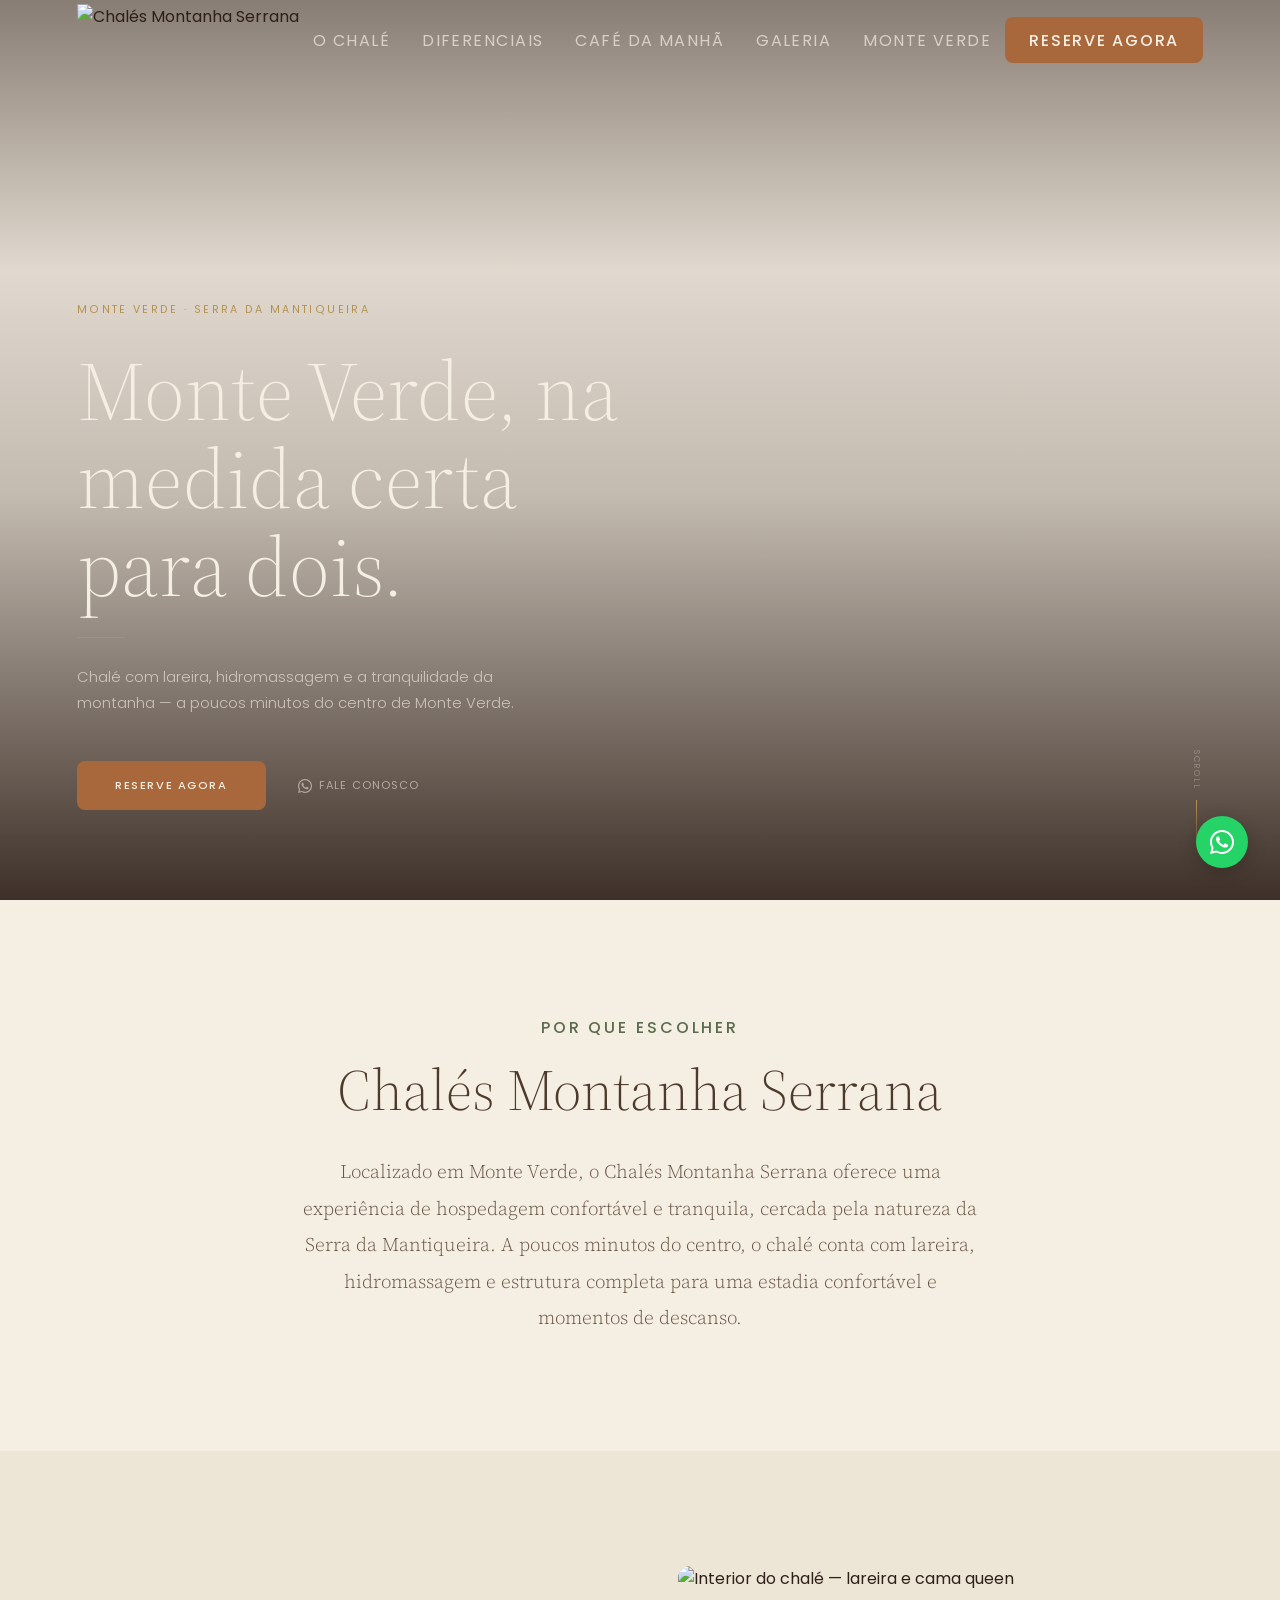
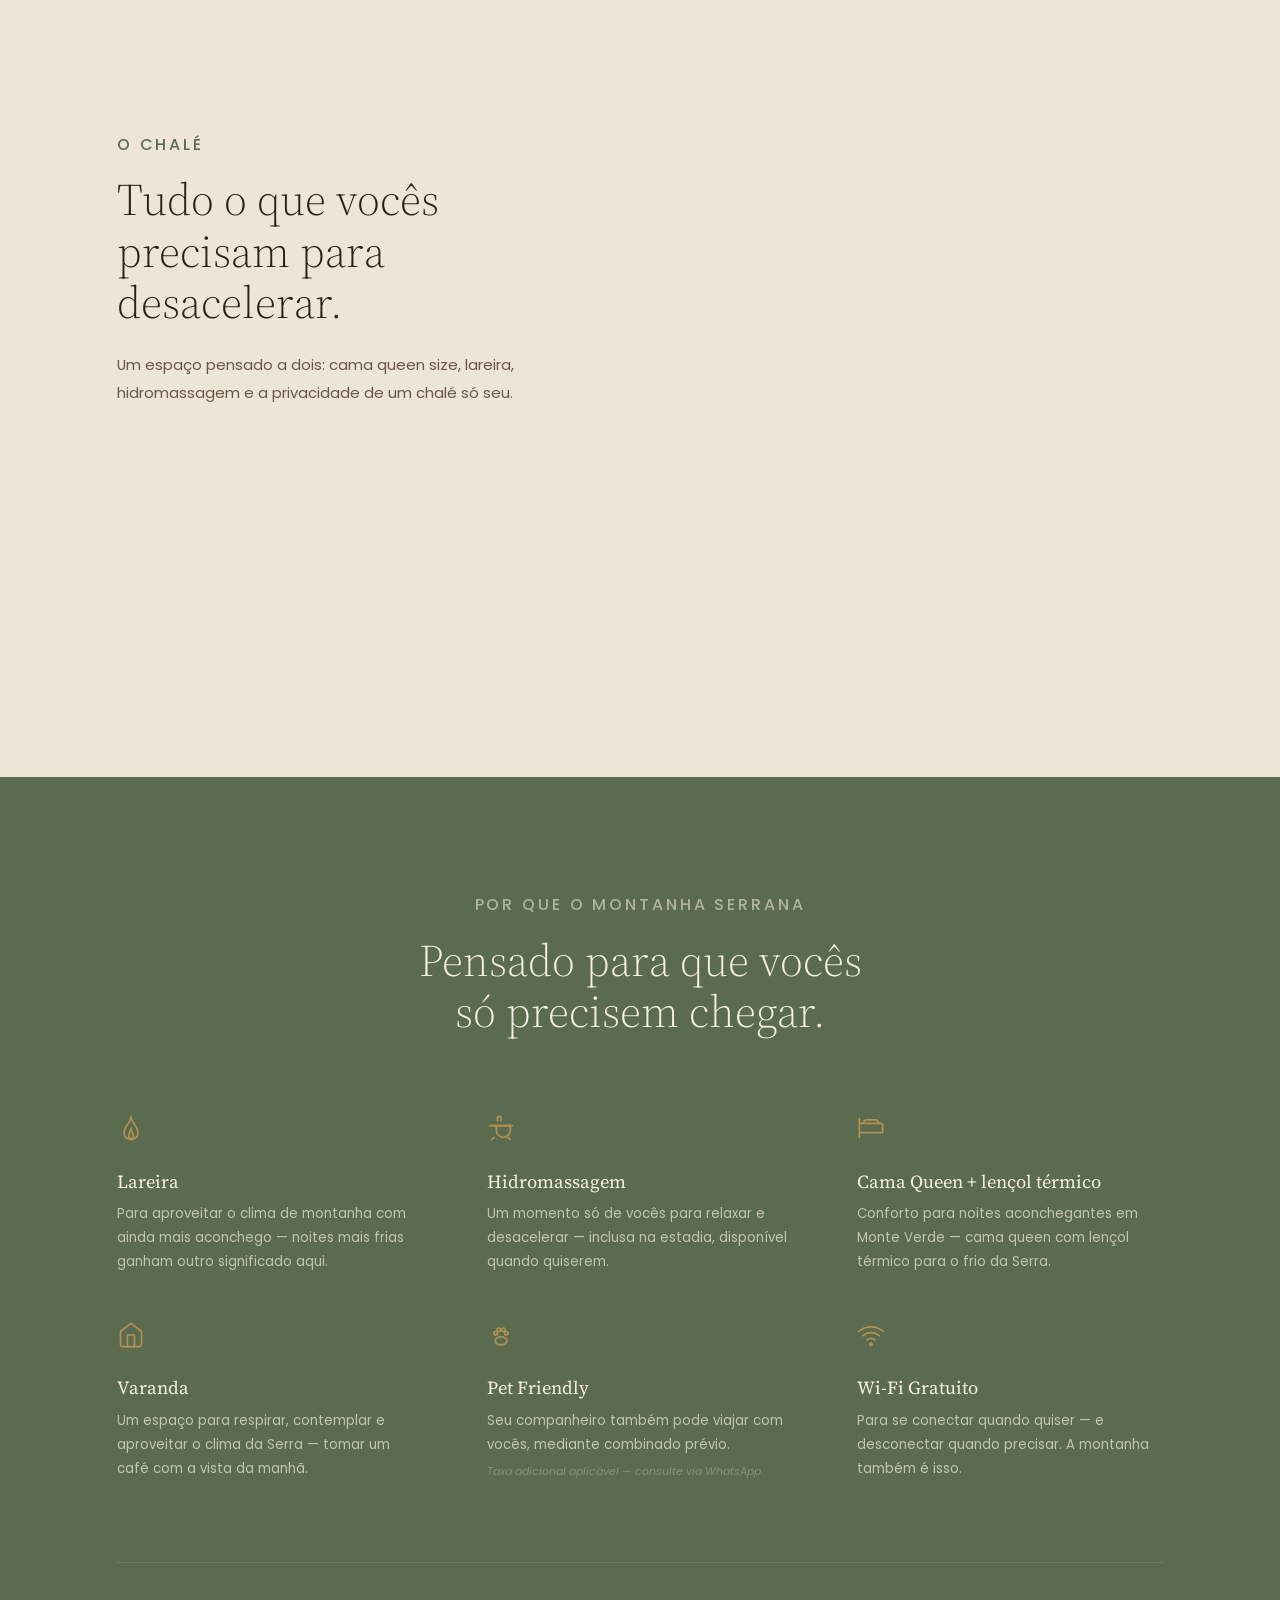
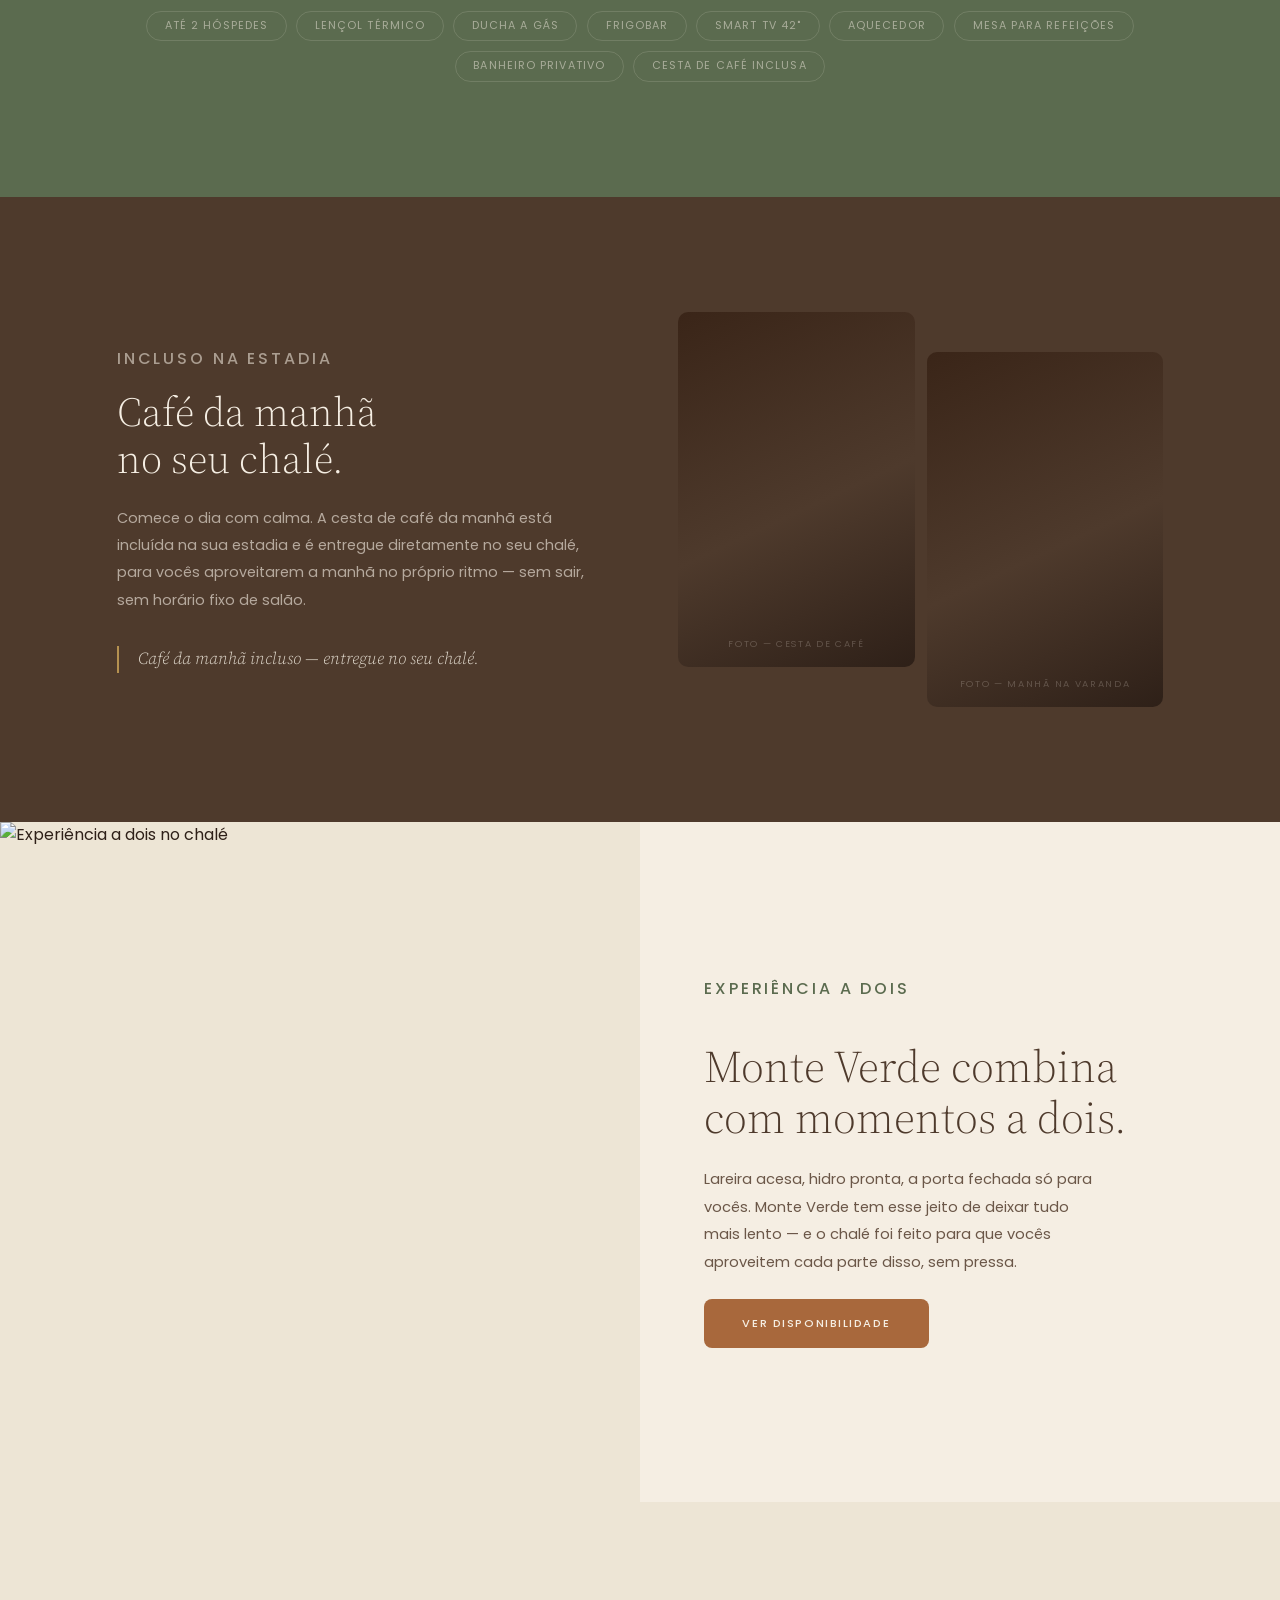
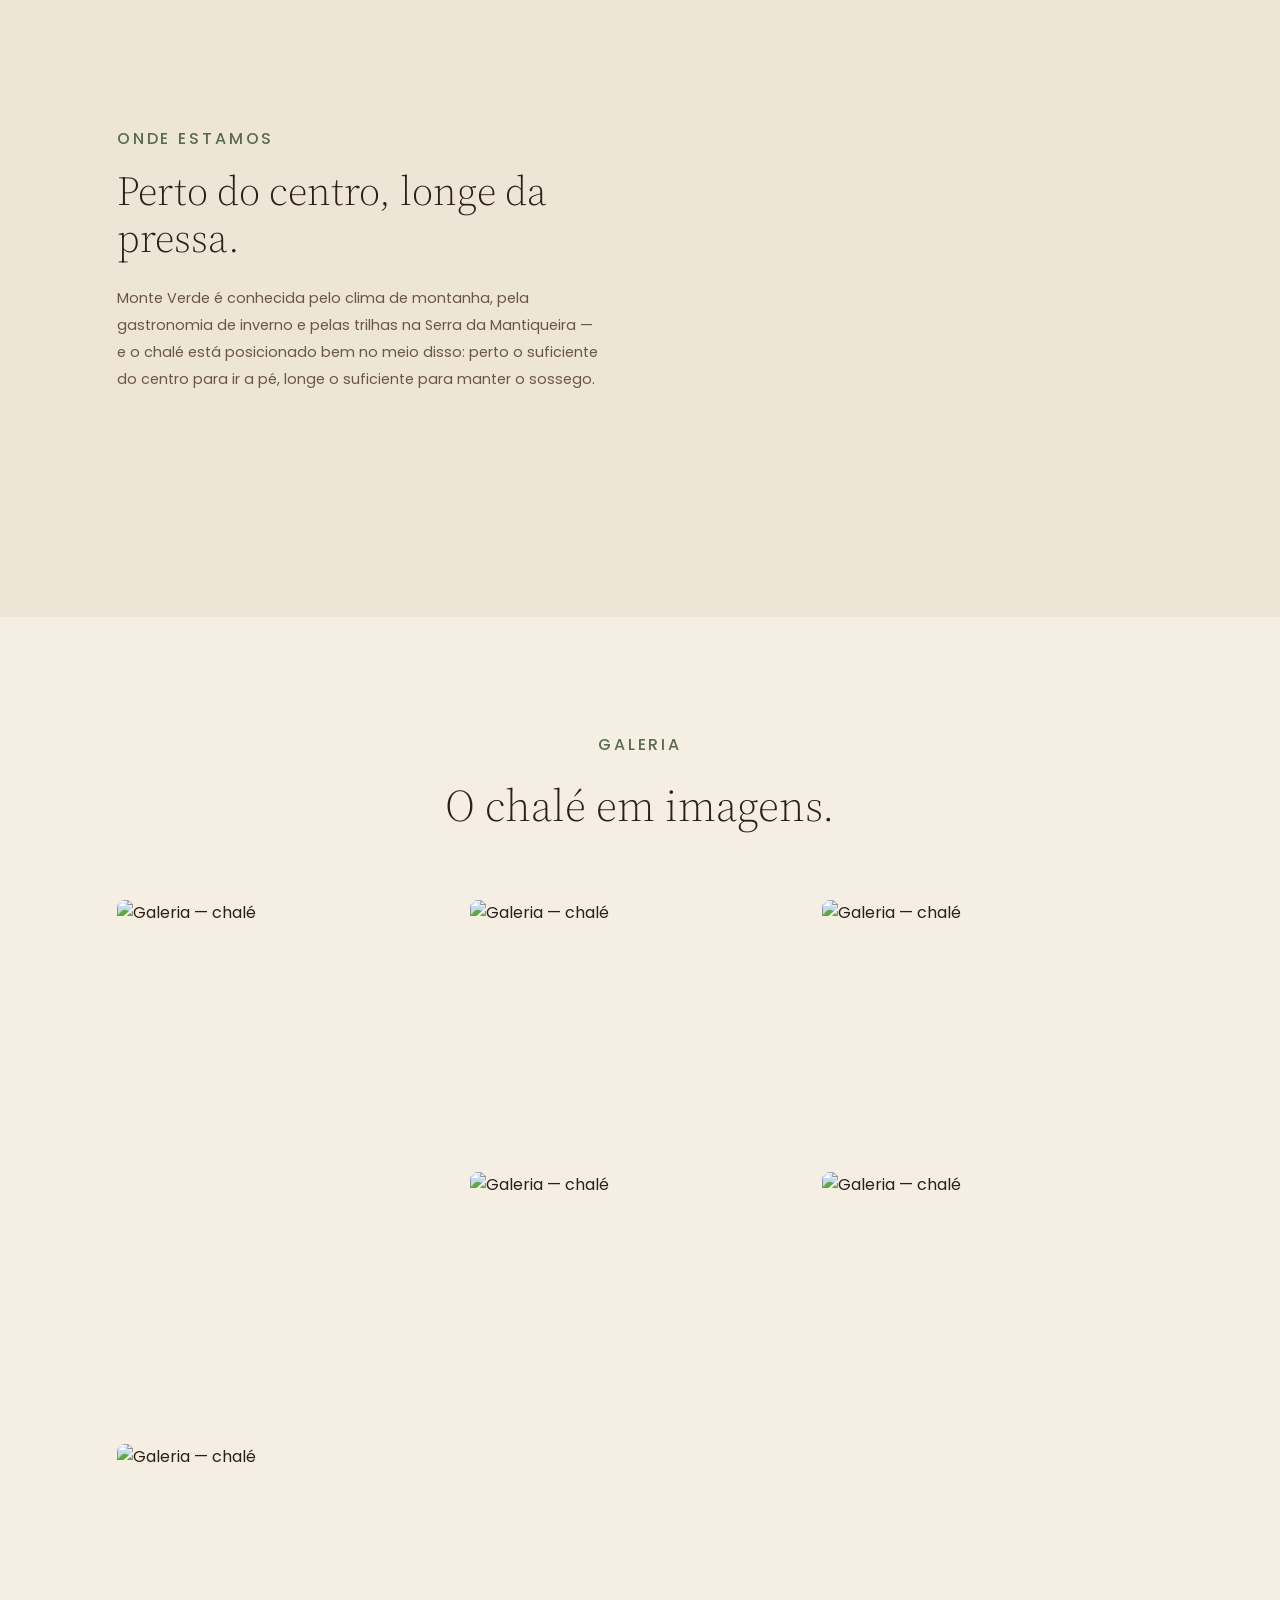
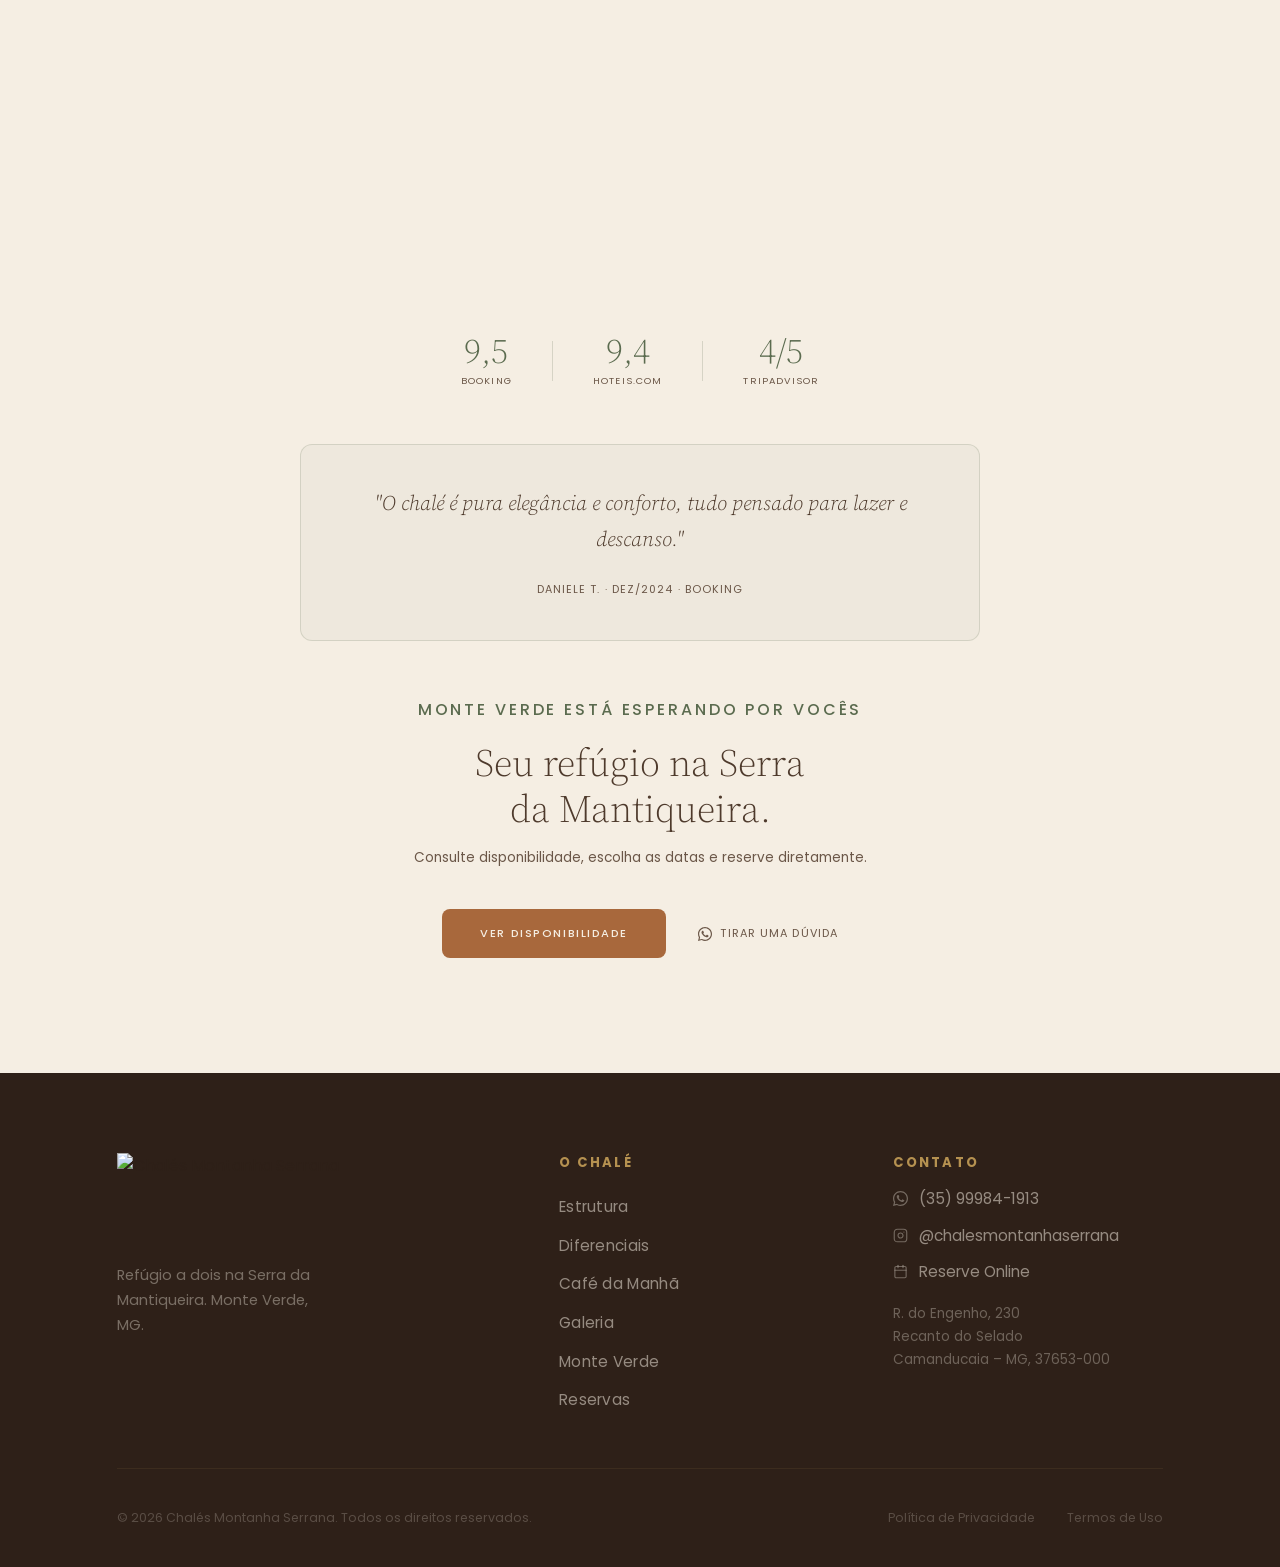
==== site/index.html @ d8d7ac14 "Add files via upload" ====
<!DOCTYPE html>
<html lang="pt-BR">
<head>
  <meta charset="UTF-8">
  <meta name="viewport" content="width=device-width, initial-scale=1.0">
  <title>Chalés Montanha Serrana | Chalé Romântico em Monte Verde, MG</title>
  <meta name="description" content="Chalé com lareira e hidromassagem em Monte Verde. Refúgio a dois na Serra da Mantiqueira, a minutos do centro. Reserve direto.">
  <meta name="keywords" content="chalé em Monte Verde, pousada em Monte Verde, chalé romântico Monte Verde, chalé com hidromassagem Monte Verde, chalé com lareira Monte Verde, onde ficar em Monte Verde">

  <!-- Open Graph -->
  <meta property="og:title" content="Chalés Montanha Serrana | Monte Verde, MG">
  <meta property="og:description" content="Chalé com lareira, hidromassagem e café da manhã incluso. Refúgio a dois na Serra da Mantiqueira.">
  <meta property="og:type" content="website">
  <meta property="og:url" content="https://chalesmontanhaserrana.com.br">

  <!-- Fonts -->
  <link rel="preconnect" href="https://fonts.googleapis.com">
  <link rel="preconnect" href="https://fonts.gstatic.com" crossorigin>
  <link href="https://fonts.googleapis.com/css2?family=Source+Serif+4:ital,opsz,wght@0,8..60,200..900;1,8..60,200..900&family=Poppins:wght@300;400;500&display=swap" rel="stylesheet">

  <!-- CSS -->
  <link rel="stylesheet" href="css/style.css">

  <!-- Favicon placeholder -->
  <link rel="icon" href="img/logo-marca.png" type="image/png">
</head>
<body>

<!-- ============================================================
     HEADER
     ============================================================ -->
<header id="header">
  <a href="#inicio" class="logo" aria-label="Chalés Montanha Serrana — página inicial">
    <img src="img/logo-horizontal-creme.png" alt="Chalés Montanha Serrana">
  </a>

  <nav aria-label="Navegação principal">
    <ul class="main-nav">
      <li><a href="#chale">O Chalé</a></li>
      <li><a href="#diferenciais">Diferenciais</a></li>
      <li><a href="#cafe">Café da Manhã</a></li>
      <li><a href="#galeria">Galeria</a></li>
      <li><a href="#monte-verde">Monte Verde</a></li>
    </ul>
  </nav>

  <a href="https://hbook.hsystem.com.br/Booking?companyId=6a610490402a0836c9e12146" class="btn-reservar" target="_blank" rel="noopener">Reserve Agora</a>

  <button class="menu-toggle" id="menuToggle" aria-label="Abrir menu" aria-expanded="false" aria-controls="mobileNav">
    <span></span><span></span><span></span>
  </button>
</header>

<!-- Menu mobile -->
<nav id="mobileNav" aria-label="Menu mobile" role="dialog" aria-modal="true">
  <button class="mobile-close" id="mobileClose" aria-label="Fechar menu">✕</button>
  <a href="#chale" class="mobile-nav-link">O Chalé</a>
  <a href="#diferenciais" class="mobile-nav-link">Diferenciais</a>
  <a href="#cafe" class="mobile-nav-link">Café da Manhã</a>
  <a href="#galeria" class="mobile-nav-link">Galeria</a>
  <a href="#monte-verde" class="mobile-nav-link">Monte Verde</a>
  <a href="#reservas" class="mobile-nav-link">Reservas</a>
</nav>

<!-- Barra mobile inferior -->
<div class="mobile-bar">
  <a href="https://hbook.hsystem.com.br/Booking?companyId=6a610490402a0836c9e12146" class="bar-reserve" target="_blank" rel="noopener">Reserve Agora</a>
  <a href="https://wa.me/5535999841913?text=Ol%C3%A1!%20Gostaria%20de%20saber%20mais%20sobre%20os%20Chal%C3%A9s%20Montanha%20Serrana%20e%20consultar%20a%20disponibilidade%20para%20uma%20hospedagem%20em%20Monte%20Verde." class="bar-wa" target="_blank" rel="noopener">WhatsApp</a>
</div>

<!-- ============================================================
     HERO
     ============================================================ -->
<section id="inicio" aria-label="Banner principal">
  <div id="hero">
    <!-- Vídeo banner -->
    <video
      class="hero-bg hero-video"
      src="img/banner.mp4"
      autoplay
      muted
      loop
      playsinline
      aria-hidden="true"
    ></video>
    <div class="hero-overlay" aria-hidden="true"></div>

    <div class="hero-content">
      <p class="hero-eyebrow">Monte Verde · Serra da Mantiqueira</p>
      <h1 class="hero-h1">Monte Verde, na<br>medida certa<br>para dois.</h1>
      <div class="hero-bar" aria-hidden="true"></div>
      <p class="hero-sub">Chalé com lareira, hidromassagem e a tranquilidade da montanha — a poucos minutos do centro de Monte Verde.</p>
      <div class="hero-ctas">
        <a href="https://hbook.hsystem.com.br/Booking?companyId=6a610490402a0836c9e12146" class="hero-btn-primary" target="_blank" rel="noopener">RESERVE AGORA</a>
        <a href="https://wa.me/5535999841913?text=Ol%C3%A1!%20Gostaria%20de%20saber%20mais%20sobre%20os%20Chal%C3%A9s%20Montanha%20Serrana%20e%20consultar%20a%20disponibilidade%20para%20uma%20hospedagem%20em%20Monte%20Verde." class="hero-btn-wa" target="_blank" rel="noopener">
          <svg width="14" height="14" viewBox="0 0 24 24" fill="currentColor" aria-hidden="true"><path d="M17.472 14.382c-.297-.149-1.758-.867-2.03-.967-.273-.099-.471-.148-.67.15-.197.297-.767.966-.94 1.164-.173.199-.347.223-.644.075-.297-.15-1.255-.463-2.39-1.475-.883-.788-1.48-1.761-1.653-2.059-.173-.297-.018-.458.13-.606.134-.133.298-.347.446-.52.149-.174.198-.298.298-.497.099-.198.05-.371-.025-.52-.075-.149-.669-1.612-.916-2.207-.242-.579-.487-.5-.669-.51-.173-.008-.371-.01-.57-.01-.198 0-.52.074-.792.372-.272.297-1.04 1.016-1.04 2.479 0 1.462 1.065 2.875 1.213 3.074.149.198 2.096 3.2 5.077 4.487.709.306 1.262.489 1.694.625.712.227 1.36.195 1.871.118.571-.085 1.758-.719 2.006-1.413.248-.694.248-1.289.173-1.413-.074-.124-.272-.198-.57-.347z"/><path d="M12 0C5.373 0 0 5.373 0 12c0 2.126.555 4.12 1.524 5.854L0 24l6.334-1.507A11.945 11.945 0 0012 24c6.627 0 12-5.373 12-12S18.627 0 12 0zm0 22c-1.878 0-3.63-.497-5.142-1.367l-.37-.22-3.76.895.95-3.668-.24-.378A9.96 9.96 0 012 12c0-5.514 4.486-10 10-10s10 4.486 10 10-4.486 10-10 10z"/></svg>
          FALE CONOSCO
        </a>
      </div>
    </div>

    <!-- Scroll indicator -->
    <div class="hero-scroll" aria-hidden="true">
      <span>scroll</span>
      <div class="hero-vline"></div>
    </div>
  </div>
</section>

<!-- ============================================================
     POR QUE ESCOLHER
     ============================================================ -->
<section id="porque" aria-label="Por que escolher o Montanha Serrana">
  <div class="container">
    <div class="porque-inner">
      <span class="eyebrow eyebrow-verde reveal">Por que escolher</span>
      <h2 class="porque-titulo reveal delay-1">Chalés Montanha Serrana</h2>
      <p class="reveal delay-2">Localizado em Monte Verde, o Chalés Montanha Serrana oferece uma experiência de hospedagem confortável e tranquila, cercada pela natureza da Serra da Mantiqueira. A poucos minutos do centro, o chalé conta com lareira, hidromassagem e estrutura completa para uma estadia confortável e momentos de descanso.</p>
    </div>
  </div>
</section>

<!-- ============================================================
     O CHALÉ
     ============================================================ -->
<section id="chale" aria-label="O Chalé">
  <div class="container">

    <div class="chale-split">
      <div class="chale-text reveal">
        <span class="eyebrow eyebrow-verde">O Chalé</span>
        <h2 class="chamada">Tudo o que vocês precisam para desacelerar.</h2>
        <p class="abertura">Um espaço pensado a dois: cama queen size, lareira, hidromassagem e a privacidade de um chalé só seu.</p>
      </div>
      <div class="chale-img reveal delay-1">
        <img src="img/ochale.jpg" alt="Interior do chalé — lareira e cama queen" style="width:100%;height:100%;object-fit:cover;border-radius:12px;">
      </div>
    </div>

  </div>
</section>

<!-- ============================================================
     EXPERIÊNCIA & DIFERENCIAIS
     ============================================================ -->
<section id="diferenciais" aria-label="Diferenciais">
  <div class="container">
    <div class="diferenciais-header reveal">
      <span class="eyebrow eyebrow-creme">Por que o Montanha Serrana</span>
      <h2>Pensado para que vocês<br>só precisem chegar.</h2>
    </div>

    <div class="diferenciais-grid">

      <div class="diferencial reveal">
        <svg width="28" height="28" viewBox="0 0 24 24" fill="none" stroke="#B59150" stroke-width="1.4" stroke-linecap="round" stroke-linejoin="round" aria-hidden="true"><path d="M12 2c0 6-6 8-6 14a6 6 0 0012 0c0-6-6-8-6-14z"/><path d="M12 12c0 3-2 4-2 7a2 2 0 004 0c0-3-2-4-2-7z"/></svg>
        <h3>Lareira</h3>
        <p>Para aproveitar o clima de montanha com ainda mais aconchego — noites mais frias ganham outro significado aqui.</p>
      </div>

      <div class="diferencial reveal delay-1">
        <svg width="28" height="28" viewBox="0 0 24 24" fill="none" stroke="#B59150" stroke-width="1.4" stroke-linecap="round" stroke-linejoin="round" aria-hidden="true"><path d="M9 6L9 3.5a1.5 1.5 0 013 0V6"/><path d="M4 10h16v4a6 6 0 01-12 0v-4z"/><path d="M2 10h20"/><path d="M6 20l-2 2M18 20l2 2"/></svg>
        <h3>Hidromassagem</h3>
        <p>Um momento só de vocês para relaxar e desacelerar — inclusa na estadia, disponível quando quiserem.</p>
      </div>

      <div class="diferencial reveal delay-2">
        <svg width="28" height="28" viewBox="0 0 24 24" fill="none" stroke="#B59150" stroke-width="1.4" stroke-linecap="round" stroke-linejoin="round" aria-hidden="true"><path d="M2 4v16M2 8h18a2 2 0 012 2v6H2"/><path d="M6 8v-1a2 2 0 012-2h8a2 2 0 012 2v1"/></svg>
        <h3>Cama Queen + lençol térmico</h3>
        <p>Conforto para noites aconchegantes em Monte Verde — cama queen com lençol térmico para o frio da Serra.</p>
      </div>

      <div class="diferencial reveal">
        <svg width="28" height="28" viewBox="0 0 24 24" fill="none" stroke="#B59150" stroke-width="1.4" stroke-linecap="round" stroke-linejoin="round" aria-hidden="true"><path d="M3 9l9-7 9 7v11a2 2 0 01-2 2H5a2 2 0 01-2-2z"/><path d="M9 22V12h6v10"/></svg>
        <h3>Varanda</h3>
        <p>Um espaço para respirar, contemplar e aproveitar o clima da Serra — tomar um café com a vista da manhã.</p>
      </div>

      <div class="diferencial reveal delay-1">
        <!-- Pata (pet friendly) -->
        <svg width="28" height="28" viewBox="0 0 24 24" fill="none" stroke="#B59150" stroke-width="1.4" stroke-linecap="round" stroke-linejoin="round" aria-hidden="true"><ellipse cx="12" cy="17" rx="5" ry="3.5"/><circle cx="7.5" cy="10.5" r="1.5"/><circle cx="16.5" cy="10.5" r="1.5"/><circle cx="10" cy="7.5" r="1.5"/><circle cx="14" cy="7.5" r="1.5"/></svg>
        <h3>Pet Friendly</h3>
        <p>Seu companheiro também pode viajar com vocês, mediante combinado prévio.</p>
        <span class="nota">Taxa adicional aplicável — consulte via WhatsApp.</span>
      </div>

      <div class="diferencial reveal delay-2">
        <svg width="28" height="28" viewBox="0 0 24 24" fill="none" stroke="#B59150" stroke-width="1.4" stroke-linecap="round" stroke-linejoin="round" aria-hidden="true"><path d="M5 12.55a11 11 0 0114.08 0"/><path d="M1.42 9a16 16 0 0121.16 0"/><path d="M8.53 16.11a6 6 0 016.95 0"/><circle cx="12" cy="20" r="1" fill="#B59150"/></svg>
        <h3>Wi-Fi Gratuito</h3>
        <p>Para se conectar quando quiser — e desconectar quando precisar. A montanha também é isso.</p>
      </div>

    </div><!-- /diferenciais-grid -->

    <!-- Comodidades complementares -->
    <div class="amenities-strip reveal">
      <span class="amenity-tag">Até 2 hóspedes</span>
      <span class="amenity-tag">Lençol térmico</span>
      <span class="amenity-tag">Ducha a gás</span>
      <span class="amenity-tag">Frigobar</span>
      <span class="amenity-tag">Smart TV 42"</span>
      <span class="amenity-tag">Aquecedor</span>
      <span class="amenity-tag">Mesa para refeições</span>
      <span class="amenity-tag">Banheiro privativo</span>
      <span class="amenity-tag">Cesta de café inclusa</span>
    </div>

  </div>
</section>

<!-- ============================================================
     CAFÉ DA MANHÃ
     ============================================================ -->
<section id="cafe" aria-label="Café da Manhã">
  <div class="container">
    <div class="cafe-grid">

      <div class="cafe-text reveal">
        <span class="eyebrow eyebrow-creme">Incluso na estadia</span>
        <h2>Café da manhã<br>no seu chalé.</h2>
        <p>Comece o dia com calma. A cesta de café da manhã está incluída na sua estadia e é entregue diretamente no seu chalé, para vocês aproveitarem a manhã no próprio ritmo — sem sair, sem horário fixo de salão.</p>
        <div class="cafe-destaque">
          Café da manhã incluso — entregue no seu chalé.
        </div>
      </div>

      <div class="cafe-fotos reveal delay-1">
        <div class="cafe-foto-a ph" data-ph="foto — cesta de café" role="img" aria-label="Cesta de café da manhã — foto em breve"></div>
        <div class="cafe-foto-b ph" data-ph="foto — manhã na varanda" role="img" aria-label="Manhã na varanda — foto em breve"></div>
      </div>

    </div>
  </div>
</section>

<!-- ============================================================
     EXPERIÊNCIA A DOIS + MONTE VERDE (seção unificada)
     ============================================================ -->
<section id="experiencia" aria-label="Experiência a dois e localização">

  <!-- Foto grande à esquerda + texto à direita -->
  <div class="exp-split">
    <div class="exp-foto">
      <img src="img/experienciaadois.jpg" alt="Experiência a dois no chalé" style="width:100%;height:100%;object-fit:cover;">
    </div>
    <div class="exp-texto">
      <span class="eyebrow eyebrow-verde reveal">Experiência a dois</span>
      <h2 class="reveal delay-1">Monte Verde combina<br>com momentos a dois.</h2>
      <p class="reveal delay-2">Lareira acesa, hidro pronta, a porta fechada só para vocês. Monte Verde tem esse jeito de deixar tudo mais lento — e o chalé foi feito para que vocês aproveitem cada parte disso, sem pressa.</p>
      <a href="https://hbook.hsystem.com.br/Booking?companyId=6a610490402a0836c9e12146" class="btn-primary reveal delay-3" target="_blank" rel="noopener">VER DISPONIBILIDADE</a>
    </div>
  </div>

  <!-- Monte Verde flui na mesma section -->
  <div id="monte-verde">
    <div class="container">
      <div class="mv-grid">

        <div class="mv-text reveal">
          <span class="eyebrow eyebrow-verde">Onde estamos</span>
          <h2>Perto do centro, longe da pressa.</h2>
          <p>Monte Verde é conhecida pelo clima de montanha, pela gastronomia de inverno e pelas trilhas na Serra da Mantiqueira — e o chalé está posicionado bem no meio disso: perto o suficiente do centro para ir a pé, longe o suficiente para manter o sossego.</p>
        </div>

        <!-- Mapa -->
        <div class="mv-map-wrap reveal delay-1">
          <iframe
            src="https://maps.google.com/maps?q=-22.8683161,-46.0451207&z=17&output=embed"
            title="Localização — Chalés Montanha Serrana"
            allowfullscreen
            loading="lazy"
            referrerpolicy="no-referrer-when-downgrade"
          ></iframe>
        </div>

      </div>
    </div>
  </div>

</section>

<!-- ============================================================
     GALERIA
     ============================================================ -->
<section id="galeria" aria-label="Galeria de fotos">
  <div class="container">
    <div class="galeria-header reveal">
      <span class="eyebrow eyebrow-verde">Galeria</span>
      <h2>O chalé em imagens.</h2>
    </div>

    <div class="galeria-grid">
      <div class="galeria-item tall reveal">
        <img src="img/galeria1.jpg" alt="Galeria — chalé" style="width:100%;height:100%;object-fit:cover;">
      </div>
      <div class="galeria-item reveal delay-1">
        <img src="img/galeria2.jpg" alt="Galeria — chalé" style="width:100%;height:100%;object-fit:cover;">
      </div>
      <div class="galeria-item reveal delay-2">
        <img src="img/galeria3.jpg" alt="Galeria — chalé" style="width:100%;height:100%;object-fit:cover;">
      </div>
      <div class="galeria-item reveal delay-1">
        <img src="img/galeria4.jpg" alt="Galeria — chalé" style="width:100%;height:100%;object-fit:cover;">
      </div>
      <div class="galeria-item tall reveal delay-2">
        <img src="img/galeria5.jpg" alt="Galeria — chalé" style="width:100%;height:100%;object-fit:cover;">
      </div>
      <div class="galeria-item reveal delay-3">
        <img src="img/galeria6.jpg" alt="Galeria — chalé" style="width:100%;height:100%;object-fit:cover;">
      </div>
    </div>

  </div>
</section>

<!-- ============================================================
     RESERVAS
     ============================================================ -->
<section id="reservas" aria-label="Reserve sua estadia">
  <div class="container">
    <div class="reservas-inner">

      <!-- Avaliações -->
      <div class="ratings-row reveal">
        <div class="rating-item">
          <span class="rating-score">9,5</span>
          <span class="rating-label">Booking</span>
        </div>
        <div class="rating-sep" aria-hidden="true"></div>
        <div class="rating-item">
          <span class="rating-score">9,4</span>
          <span class="rating-label">Hoteis.com</span>
        </div>
        <div class="rating-sep" aria-hidden="true"></div>
        <div class="rating-item">
          <span class="rating-score">4/5</span>
          <span class="rating-label">Tripadvisor</span>
        </div>
      </div>

      <!-- Depoimento -->
      <div class="depoimento reveal delay-1">
        <blockquote>"O chalé é pura elegância e conforto, tudo pensado para lazer e descanso."</blockquote>
        <cite>Daniele T. · dez/2024 · Booking</cite>
      </div>

      <!-- CTA -->
      <span class="eyebrow eyebrow-verde reveal delay-2">Monte Verde está esperando por vocês</span>
      <h2 class="reservas-chamada reveal delay-2">Seu refúgio na Serra<br>da Mantiqueira.</h2>
      <p class="reservas-sub reveal delay-3">Consulte disponibilidade, escolha as datas e reserve diretamente.</p>
      <div class="reservas-ctas reveal delay-3">
        <a href="https://hbook.hsystem.com.br/Booking?companyId=6a610490402a0836c9e12146" class="btn-primary" target="_blank" rel="noopener">VER DISPONIBILIDADE</a>
        <a href="https://wa.me/5535999841913?text=Ol%C3%A1!%20Gostaria%20de%20saber%20mais%20sobre%20os%20Chal%C3%A9s%20Montanha%20Serrana%20e%20consultar%20a%20disponibilidade%20para%20uma%20hospedagem%20em%20Monte%20Verde." class="btn-wa" target="_blank" rel="noopener">
          <svg width="14" height="14" viewBox="0 0 24 24" fill="currentColor" aria-hidden="true"><path d="M17.472 14.382c-.297-.149-1.758-.867-2.03-.967-.273-.099-.471-.148-.67.15-.197.297-.767.966-.94 1.164-.173.199-.347.223-.644.075-.297-.15-1.255-.463-2.39-1.475-.883-.788-1.48-1.761-1.653-2.059-.173-.297-.018-.458.13-.606.134-.133.298-.347.446-.52.149-.174.198-.298.298-.497.099-.198.05-.371-.025-.52-.075-.149-.669-1.612-.916-2.207-.242-.579-.487-.5-.669-.51-.173-.008-.371-.01-.57-.01-.198 0-.52.074-.792.372-.272.297-1.04 1.016-1.04 2.479 0 1.462 1.065 2.875 1.213 3.074.149.198 2.096 3.2 5.077 4.487.709.306 1.262.489 1.694.625.712.227 1.36.195 1.871.118.571-.085 1.758-.719 2.006-1.413.248-.694.248-1.289.173-1.413-.074-.124-.272-.198-.57-.347z"/><path d="M12 0C5.373 0 0 5.373 0 12c0 2.126.555 4.12 1.524 5.854L0 24l6.334-1.507A11.945 11.945 0 0012 24c6.627 0 12-5.373 12-12S18.627 0 12 0zm0 22c-1.878 0-3.63-.497-5.142-1.367l-.37-.22-3.76.895.95-3.668-.24-.378A9.96 9.96 0 012 12c0-5.514 4.486-10 10-10s10 4.486 10 10-4.486 10-10 10z"/></svg>
          TIRAR UMA DÚVIDA
        </a>
      </div>

    </div>
  </div>
</section>

<!-- ============================================================
     FOOTER
     ============================================================ -->
<footer aria-label="Rodapé">
  <div class="container">
    <div class="footer-top">

      <!-- Coluna 1: Marca -->
      <div class="footer-brand">
        <img src="img/logo-vertical-creme.png" alt="Chalés Montanha Serrana" class="footer-logo">
        <p class="footer-tagline">Refúgio a dois na Serra da Mantiqueira. Monte Verde, MG.</p>
      </div>

      <!-- Coluna 2: Navegação -->
      <div class="footer-nav-col">
        <h4>O Chalé</h4>
        <ul>
          <li><a href="#chale">Estrutura</a></li>
          <li><a href="#diferenciais">Diferenciais</a></li>
          <li><a href="#cafe">Café da Manhã</a></li>
          <li><a href="#galeria">Galeria</a></li>
          <li><a href="#monte-verde">Monte Verde</a></li>
          <li><a href="#reservas">Reservas</a></li>
        </ul>
      </div>

      <!-- Coluna 3: Contato -->
      <div class="footer-contact-col">
        <h4>Contato</h4>

        <a href="https://wa.me/5535999841913" class="fc-link" target="_blank" rel="noopener" aria-label="WhatsApp (35) 99984-1913">
          <svg width="15" height="15" viewBox="0 0 24 24" fill="rgba(245,238,227,0.6)" aria-hidden="true"><path d="M17.472 14.382c-.297-.149-1.758-.867-2.03-.967-.273-.099-.471-.148-.67.15-.197.297-.767.966-.94 1.164-.173.199-.347.223-.644.075-.297-.15-1.255-.463-2.39-1.475-.883-.788-1.48-1.761-1.653-2.059-.173-.297-.018-.458.13-.606.134-.133.298-.347.446-.52.149-.174.198-.298.298-.497.099-.198.05-.371-.025-.52-.075-.149-.669-1.612-.916-2.207-.242-.579-.487-.5-.669-.51-.173-.008-.371-.01-.57-.01-.198 0-.52.074-.792.372-.272.297-1.04 1.016-1.04 2.479 0 1.462 1.065 2.875 1.213 3.074.149.198 2.096 3.2 5.077 4.487.709.306 1.262.489 1.694.625.712.227 1.36.195 1.871.118.571-.085 1.758-.719 2.006-1.413.248-.694.248-1.289.173-1.413-.074-.124-.272-.198-.57-.347z"/><path d="M12 0C5.373 0 0 5.373 0 12c0 2.126.555 4.12 1.524 5.854L0 24l6.334-1.507A11.945 11.945 0 0012 24c6.627 0 12-5.373 12-12S18.627 0 12 0zm0 22c-1.878 0-3.63-.497-5.142-1.367l-.37-.22-3.76.895.95-3.668-.24-.378A9.96 9.96 0 012 12c0-5.514 4.486-10 10-10s10 4.486 10 10-4.486 10-10 10z"/></svg>
          (35) 99984-1913
        </a>

        <a href="https://www.instagram.com/chalesmontanhaserrana/" class="fc-link" target="_blank" rel="noopener" aria-label="Instagram @chalesmontanhaserrana">
          <svg width="15" height="15" viewBox="0 0 24 24" fill="none" stroke="rgba(245,238,227,0.6)" stroke-width="1.8" stroke-linecap="round" stroke-linejoin="round" aria-hidden="true"><rect x="2" y="2" width="20" height="20" rx="5"/><path d="M16 11.37A4 4 0 1112.63 8 4 4 0 0116 11.37z"/><line x1="17.5" y1="6.5" x2="17.51" y2="6.5"/></svg>
          @chalesmontanhaserrana
        </a>

        <a href="https://hbook.hsystem.com.br/Booking?companyId=6a610490402a0836c9e12146" class="fc-link" target="_blank" rel="noopener">
          <svg width="15" height="15" viewBox="0 0 24 24" fill="none" stroke="rgba(245,238,227,0.6)" stroke-width="1.8" stroke-linecap="round" stroke-linejoin="round" aria-hidden="true"><rect x="3" y="4" width="18" height="18" rx="2"/><line x1="16" y1="2" x2="16" y2="6"/><line x1="8" y1="2" x2="8" y2="6"/><line x1="3" y1="10" x2="21" y2="10"/></svg>
          Reserve Online
        </a>

        <address class="fc-addr">
          R. do Engenho, 230<br>
          Recanto do Selado<br>
          Camanducaia – MG, 37653-000
        </address>
      </div>

    </div><!-- /footer-top -->

    <div class="footer-bottom">
      <p>© 2026 Chalés Montanha Serrana. Todos os direitos reservados.</p>
      <div class="footer-legal">
        <a href="#">Política de Privacidade</a>
        <a href="#">Termos de Uso</a>
      </div>
    </div>

  </div>
</footer>

<!-- ============================================================
     WHATSAPP FLUTUANTE
     ============================================================ -->
<a
  href="https://wa.me/5535999841913?text=Ol%C3%A1!%20Gostaria%20de%20saber%20mais%20sobre%20os%20Chal%C3%A9s%20Montanha%20Serrana%20e%20consultar%20a%20disponibilidade%20para%20uma%20hospedagem%20em%20Monte%20Verde."
  class="wa-float"
  target="_blank"
  rel="noopener"
  aria-label="Fale conosco pelo WhatsApp"
>
  <svg width="24" height="24" viewBox="0 0 24 24" fill="white" aria-hidden="true"><path d="M17.472 14.382c-.297-.149-1.758-.867-2.03-.967-.273-.099-.471-.148-.67.15-.197.297-.767.966-.94 1.164-.173.199-.347.223-.644.075-.297-.15-1.255-.463-2.39-1.475-.883-.788-1.48-1.761-1.653-2.059-.173-.297-.018-.458.13-.606.134-.133.298-.347.446-.52.149-.174.198-.298.298-.497.099-.198.05-.371-.025-.52-.075-.149-.669-1.612-.916-2.207-.242-.579-.487-.5-.669-.51-.173-.008-.371-.01-.57-.01-.198 0-.52.074-.792.372-.272.297-1.04 1.016-1.04 2.479 0 1.462 1.065 2.875 1.213 3.074.149.198 2.096 3.2 5.077 4.487.709.306 1.262.489 1.694.625.712.227 1.36.195 1.871.118.571-.085 1.758-.719 2.006-1.413.248-.694.248-1.289.173-1.413-.074-.124-.272-.198-.57-.347z"/><path d="M12 0C5.373 0 0 5.373 0 12c0 2.126.555 4.12 1.524 5.854L0 24l6.334-1.507A11.945 11.945 0 0012 24c6.627 0 12-5.373 12-12S18.627 0 12 0zm0 22c-1.878 0-3.63-.497-5.142-1.367l-.37-.22-3.76.895.95-3.668-.24-.378A9.96 9.96 0 012 12c0-5.514 4.486-10 10-10s10 4.486 10 10-4.486 10-10 10z"/></svg>
</a>

<!-- JS -->
<script src="js/main.js"></script>
</body>
</html>
---- site/css/style.css ----
/* ============================================================
   CHALÉS MONTANHA SERRANA — style.css v1.0 | Jul 2026
   ============================================================ */

/* ── VARIÁVEIS ── */
:root {
  --creme:       #F5EEE3;
  --creme-alt:   #EDE5D5;
  --verde:       #5B6B4F;
  --amarelo:     #B59150;
  --laranja:     #A8683C;
  --marrom:      #4E3A2C;
  --marrom-deep: #2E2018;
  --text:        #2E2018;
  --text-soft:   #6B5748;
  --serif:       'Source Serif 4', Georgia, serif;
  --sans:        'Poppins', sans-serif;
  --max:         1200px;
  --px:          clamp(1.5rem, 6vw, 5.5rem);
  --py:          clamp(5rem, 9vw, 9rem);
  --ease:        cubic-bezier(0.16, 1, 0.3, 1);
  --radius:      8px;
}

/* ── RESET ── */
*, *::before, *::after { box-sizing: border-box; margin: 0; padding: 0; }
html { font-size: 16px; -webkit-font-smoothing: antialiased; scroll-behavior: smooth; }
body { font-family: var(--sans); background: var(--creme); color: var(--text); overflow-x: hidden; }
img { display: block; max-width: 100%; }
a { text-decoration: none; color: inherit; }
button { background: none; border: none; cursor: pointer; font: inherit; }
address { font-style: normal; }

/* ── REVEAL ── */
.reveal {
  opacity: 0;
  transform: translateY(22px);
  transition: opacity 0.85s var(--ease), transform 0.85s var(--ease);
}
.reveal.visible { opacity: 1; transform: none; }
.reveal.delay-1 { transition-delay: 0.12s; }
.reveal.delay-2 { transition-delay: 0.24s; }
.reveal.delay-3 { transition-delay: 0.36s; }

/* ── CONTAINER ── */
.container { max-width: var(--max); margin: 0 auto; padding: 0 var(--px); }

/* ── EYEBROW ── */
.eyebrow {
  font-family: var(--sans);
  font-size: 1rem;
  font-weight: 500;
  letter-spacing: 0.18em;
  text-transform: uppercase;
  color: var(--amarelo);
  display: block;
  margin-bottom: 1.1rem;
}
.eyebrow-verde { color: var(--verde); }
.eyebrow-creme { color: rgba(245,238,227,0.55); }

/* ── FOTO PLACEHOLDER ── */
.ph {
  background: linear-gradient(155deg, #3a2518 0%, #4E3A2C 55%, #2E2018 100%);
  position: relative;
  overflow: hidden;
}
.ph::before {
  content: '';
  position: absolute;
  inset: 0;
  background-image: url('../img/logo-marca.png');
  background-size: 110px;
  background-position: center;
  background-repeat: no-repeat;
  opacity: 0.06;
  pointer-events: none;
}
.ph::after {
  content: attr(data-ph);
  position: absolute;
  bottom: 1rem;
  left: 50%;
  transform: translateX(-50%);
  font-family: var(--sans);
  font-size: 0.58rem;
  letter-spacing: 0.18em;
  text-transform: uppercase;
  color: rgba(245,238,227,0.22);
  white-space: nowrap;
  pointer-events: none;
}

/* ── FOLHA DECORATIVA ── */
.leaf-accent {
  width: 18px;
  height: 18px;
  display: inline-block;
  margin-bottom: 1.4rem;
}

/* ============================================================
   HEADER
   ============================================================ */
#header {
  position: fixed; top: 0; left: 0; right: 0; z-index: 100;
  height: 80px;
  display: flex; align-items: center; justify-content: space-between;
  padding: 0 var(--px);
  background: transparent;
  transition: background 0.45s ease, box-shadow 0.45s ease;
}
#header.scrolled {
  background: var(--verde);
  box-shadow: 0 2px 24px rgba(0,0,0,0.22);
}

.logo img { height: 72px; width: auto; display: block; }

.main-nav { display: flex; gap: 2rem; list-style: none; }
.main-nav a {
  font-size: 1rem;
  font-weight: 400;
  letter-spacing: 0.09em;
  text-transform: uppercase;
  color: rgba(245,238,227,0.7);
  transition: color 0.3s;
}
.main-nav a:hover { color: var(--amarelo); }

.btn-reservar {
  font-family: var(--sans);
  font-size: 1rem;
  font-weight: 500;
  letter-spacing: 0.11em;
  text-transform: uppercase;
  color: var(--creme);
  background: var(--laranja);
  padding: 0.65rem 1.5rem;
  border-radius: var(--radius);
  transition: background 0.3s;
  white-space: nowrap;
}
.btn-reservar:hover { background: var(--amarelo); }

.menu-toggle {
  display: none;
  flex-direction: column;
  gap: 5px;
  padding: 4px;
}
.menu-toggle span { display: block; width: 22px; height: 1px; background: var(--creme); }

/* ── MOBILE NAV ── */
#mobileNav {
  display: none;
  position: fixed; inset: 0; z-index: 90;
  background: var(--marrom-deep);
  flex-direction: column;
  align-items: center; justify-content: center;
  gap: 2.2rem;
}
.mobile-nav-link {
  font-family: var(--serif);
  font-size: 2rem;
  font-weight: 300;
  color: var(--creme);
  transition: color 0.3s;
}
.mobile-nav-link:hover { color: var(--amarelo); }
.mobile-close {
  position: absolute; top: 1.8rem; right: var(--px);
  font-size: 1.4rem; color: rgba(245,238,227,0.6);
  cursor: pointer; transition: color 0.3s;
}
.mobile-close:hover { color: var(--amarelo); }

/* ── MOBILE STICKY BAR ── */
.mobile-bar {
  display: none;
  position: fixed; bottom: 0; left: 0; right: 0; z-index: 80;
  background: var(--marrom-deep);
  padding: 0.8rem var(--px);
  gap: 0.75rem;
  border-top: 1px solid rgba(181,145,80,0.12);
}
.mobile-bar a {
  flex: 1;
  text-align: center;
  font-size: 0.65rem;
  font-weight: 500;
  letter-spacing: 0.12em;
  text-transform: uppercase;
  padding: 0.65rem;
  border-radius: var(--radius);
}
.mobile-bar .bar-reserve { background: var(--laranja); color: var(--creme); }
.mobile-bar .bar-wa { border: 1px solid rgba(181,145,80,0.35); color: rgba(245,238,227,0.65); }

/* ============================================================
   HERO
   ============================================================ */
#hero {
  min-height: 100vh;
  position: relative;
  display: flex;
  flex-direction: column;
  justify-content: flex-end;
  padding: 80px var(--px) clamp(4rem, 7vw, 6rem);
  overflow: hidden;
}
.hero-bg {
  position: absolute; inset: 0;
  border-radius: 0;
}
.hero-video {
  width: 100%; height: 100%;
  object-fit: cover;
  object-position: center;
}
.hero-overlay {
  position: absolute; inset: 0;
  background: linear-gradient(
    to bottom,
    rgba(46,32,24,0.55) 0%,
    rgba(46,32,24,0.1) 30%,
    rgba(46,32,24,0.25) 55%,
    rgba(46,32,24,0.92) 100%
  );
}
.hero-content { position: relative; z-index: 1; max-width: 760px; }

.hero-eyebrow {
  font-family: var(--sans);
  font-size: 0.67rem;
  font-weight: 400;
  letter-spacing: 0.22em;
  text-transform: uppercase;
  color: var(--amarelo);
  margin-bottom: 1.8rem;
  opacity: 0; animation: fadeUp 0.8s 0.3s var(--ease) forwards;
}
.hero-h1 {
  font-family: var(--serif);
  font-size: clamp(2.8rem, 6.5vw, 6rem);
  font-weight: 300;
  color: var(--creme);
  line-height: 1.06;
  margin-bottom: 1.6rem;
  opacity: 0; animation: fadeUp 0.9s 0.5s var(--ease) forwards;
}
.hero-bar {
  width: 48px; height: 1px;
  background: var(--amarelo);
  margin-bottom: 1.6rem;
  opacity: 0; animation: fadeUp 0.6s 0.75s var(--ease) forwards;
}
.hero-sub {
  font-size: 0.92rem;
  font-weight: 300;
  color: rgba(245,238,227,0.65);
  line-height: 1.8;
  max-width: 460px;
  margin-bottom: 2.8rem;
  opacity: 0; animation: fadeUp 0.7s 0.9s var(--ease) forwards;
}
.hero-ctas {
  display: flex;
  align-items: center;
  gap: 2rem;
  flex-wrap: wrap;
  opacity: 0; animation: fadeUp 0.7s 1.05s var(--ease) forwards;
}
.hero-btn-primary {
  font-family: var(--sans);
  font-size: 0.7rem;
  font-weight: 500;
  letter-spacing: 0.14em;
  text-transform: uppercase;
  color: var(--creme);
  background: var(--laranja);
  padding: 1rem 2.4rem;
  border-radius: var(--radius);
  transition: background 0.3s;
  display: inline-block;
}
.hero-btn-primary:hover { background: var(--amarelo); }
.hero-btn-wa {
  display: flex;
  align-items: center;
  gap: 0.45rem;
  font-size: 0.69rem;
  font-weight: 400;
  letter-spacing: 0.1em;
  text-transform: uppercase;
  color: rgba(245,238,227,0.55);
  transition: color 0.3s;
}
.hero-btn-wa:hover { color: var(--amarelo); }

.hero-scroll {
  position: absolute;
  right: var(--px);
  bottom: 3rem;
  display: flex;
  flex-direction: column;
  align-items: center;
  gap: 0.65rem;
  opacity: 0; animation: fadeUp 0.7s 1.4s var(--ease) forwards;
}
.hero-scroll span {
  font-size: 0.54rem;
  letter-spacing: 0.2em;
  text-transform: uppercase;
  color: rgba(245,238,227,0.3);
  writing-mode: vertical-rl;
}
.hero-vline {
  width: 1px; height: 52px;
  background: linear-gradient(to bottom, var(--amarelo), transparent);
  animation: vPulse 2s ease-in-out infinite;
}

@keyframes fadeUp  { from{opacity:0;transform:translateY(14px)} to{opacity:1;transform:none} }
@keyframes vPulse  { 0%,100%{opacity:.3;transform:scaleY(1)} 50%{opacity:.8;transform:scaleY(1.1)} }

/* ============================================================
   POR QUE ESCOLHER
   ============================================================ */
#porque {
  background: var(--creme);
  padding: var(--py) 0;
}
.porque-inner {
  max-width: 680px;
  margin: 0 auto;
  text-align: center;
}
.porque-titulo {
  font-family: var(--serif);
  font-size: clamp(2.2rem, 4.5vw, 3.8rem);
  font-weight: 300;
  color: var(--marrom);
  line-height: 1.1;
  margin-bottom: 2rem;
}
.porque-inner p {
  font-family: var(--serif);
  font-size: clamp(1rem, 2vw, 1.2rem);
  font-weight: 300;
  line-height: 1.9;
  color: var(--text-soft);
}

/* ============================================================
   O CHALÉ
   ============================================================ */
#chale {
  background: var(--creme-alt);
  padding: var(--py) 0;
}
.chale-split {
  display: grid;
  grid-template-columns: 1fr 1fr;
  gap: clamp(3rem, 6vw, 6rem);
  align-items: center;
  margin-bottom: clamp(4rem, 7vw, 7rem);
}
.chale-text .chamada {
  font-family: var(--serif);
  font-size: clamp(1.8rem, 3.5vw, 3rem);
  font-weight: 300;
  color: var(--text);
  line-height: 1.15;
  margin-bottom: 1.4rem;
}
.chale-text .abertura {
  font-size: 0.93rem;
  line-height: 1.85;
  color: var(--text-soft);
}
.chale-img {
  aspect-ratio: 4/5;
  border-radius: 12px;
}

.atributos-titulo {
  font-family: var(--sans);
  font-size: 0.62rem;
  font-weight: 500;
  letter-spacing: 0.2em;
  text-transform: uppercase;
  color: var(--verde);
  margin-bottom: 2rem;
}
.atributos-grid {
  display: grid;
  grid-template-columns: repeat(4, 1fr);
  gap: 1.8rem 1.5rem;
}
.atributo {
  display: flex;
  align-items: flex-start;
  gap: 0.75rem;
}
.atributo svg { flex-shrink: 0; margin-top: 1px; }
.atributo span {
  font-size: 0.8rem;
  line-height: 1.5;
  color: var(--text-soft);
}

/* ============================================================
   EXPERIÊNCIA & DIFERENCIAIS
   ============================================================ */
#diferenciais {
  background: var(--verde);
  padding: var(--py) 0;
  position: relative; overflow: hidden;
}
#diferenciais::after {
  content: '';
  position: absolute;
  right: -120px; top: 50%;
  transform: translateY(-50%);
  width: 580px; height: 580px;
  background-image: url('../img/logo-marca.png');
  background-size: contain;
  background-repeat: no-repeat;
  opacity: 0.07;
  pointer-events: none;
}
.diferenciais-header {
  text-align: center;
  margin-bottom: clamp(3.5rem, 6vw, 6rem);
}
.diferenciais-header h2 {
  font-family: var(--serif);
  font-size: clamp(1.8rem, 3.5vw, 3rem);
  font-weight: 300;
  color: var(--creme);
  line-height: 1.15;
  margin-top: 0.8rem;
}
.diferenciais-grid {
  display: grid;
  grid-template-columns: repeat(3, 1fr);
  gap: 3rem 4rem;
  position: relative; z-index: 1;
}
.diferencial { }
.diferencial svg { margin-bottom: 1.2rem; }
.diferencial h3 {
  font-family: var(--serif);
  font-size: 1.15rem;
  font-weight: 400;
  color: var(--creme);
  margin-bottom: 0.55rem;
}
.diferencial p {
  font-size: 0.83rem;
  line-height: 1.78;
  color: rgba(245,238,227,0.68);
}
.diferencial .nota {
  font-size: 0.68rem;
  font-style: italic;
  color: rgba(245,238,227,0.28);
  margin-top: 0.4rem;
}

/* Tags de comodidades — rodapé da seção diferenciais */
.amenities-strip {
  margin-top: 5rem;
  padding-top: 3rem;
  border-top: 1px solid rgba(245,238,227,0.1);
  display: flex;
  flex-wrap: wrap;
  gap: 0.6rem;
  justify-content: center;
  position: relative; z-index: 1;
}
.amenity-tag {
  font-family: var(--sans);
  font-size: 0.68rem;
  font-weight: 400;
  letter-spacing: 0.1em;
  text-transform: uppercase;
  color: rgba(245,238,227,0.5);
  border: 1px solid rgba(245,238,227,0.14);
  border-radius: 100px;
  padding: 0.4rem 1.1rem;
}

/* ============================================================
   CAFÉ DA MANHÃ
   ============================================================ */
#cafe {
  background: var(--marrom);
  padding: var(--py) 0;
}
.cafe-grid {
  display: grid;
  grid-template-columns: 1fr 1fr;
  gap: clamp(3rem, 6vw, 7rem);
  align-items: center;
}
/* Fotos duplas à direita */
.cafe-fotos {
  display: grid;
  grid-template-columns: 1fr 1fr;
  gap: 0.75rem;
  align-items: start;
}
.cafe-foto-a {
  aspect-ratio: 2/3;
  border-radius: 10px;
}
.cafe-foto-b {
  aspect-ratio: 2/3;
  border-radius: 10px;
  margin-top: 2.5rem;
}
.cafe-text h2 {
  font-family: var(--serif);
  font-size: clamp(1.8rem, 3.2vw, 2.8rem);
  font-weight: 300;
  color: var(--creme);
  line-height: 1.15;
  margin-top: 0.8rem;
  margin-bottom: 1.4rem;
}
.cafe-text p {
  font-size: 0.9rem;
  line-height: 1.88;
  color: rgba(245,238,227,0.62);
  margin-bottom: 2rem;
}
.cafe-destaque {
  font-family: var(--serif);
  font-size: 1.05rem;
  font-weight: 300;
  font-style: italic;
  color: rgba(245,238,227,0.85);
  border-left: 2px solid var(--amarelo);
  padding-left: 1.2rem;
  line-height: 1.6;
}

/* ============================================================
   EXPERIÊNCIA A DOIS + MONTE VERDE (seção unificada)
   ============================================================ */
#experiencia {
  background: var(--creme-alt);
}

/* Split: foto grande à esquerda + texto à direita */
.exp-split {
  display: grid;
  grid-template-columns: 1fr 1fr;
  min-height: 680px;
}
.exp-foto {
  border-radius: 0;
}
.exp-texto {
  padding: clamp(4rem, 8vw, 8rem) clamp(2.5rem, 5vw, 6rem);
  display: flex;
  flex-direction: column;
  justify-content: center;
  align-items: flex-start;
  gap: 1.4rem;
  background: var(--creme);
}
.exp-texto h2 {
  font-family: var(--serif);
  font-size: clamp(1.8rem, 3.5vw, 3rem);
  font-weight: 300;
  color: var(--marrom);
  line-height: 1.15;
}
.exp-texto p {
  font-size: 0.92rem;
  line-height: 1.88;
  color: var(--text-soft);
  max-width: 400px;
}

/* Monte Verde — dentro da mesma section */
#monte-verde {
  padding: var(--py) 0;
}

/* ============================================================
   MONTE VERDE (dentro de #experiencia — sem background próprio)
   ============================================================ */
.mv-grid {
  display: grid;
  grid-template-columns: 1fr 1fr;
  gap: clamp(3rem, 6vw, 7rem);
  align-items: center;
}
.mv-text h2 {
  font-family: var(--serif);
  font-size: clamp(1.8rem, 3.2vw, 2.8rem);
  font-weight: 300;
  color: var(--text);
  line-height: 1.15;
  margin-top: 0.8rem;
  margin-bottom: 1.4rem;
}
.mv-text p {
  font-size: 0.9rem;
  line-height: 1.88;
  color: var(--text-soft);
}
.mv-map-wrap {
  aspect-ratio: 1;
  border-radius: 12px;
  overflow: hidden;
}
.mv-map-wrap iframe {
  width: 100%;
  height: 100%;
  border: 0;
  display: block;
}

/* ============================================================
   GALERIA
   ============================================================ */
#galeria {
  background: var(--creme);
  padding: var(--py) 0;
}
.galeria-header {
  text-align: center;
  margin-bottom: clamp(3rem, 5vw, 5rem);
}
.galeria-header h2 {
  font-family: var(--serif);
  font-size: clamp(1.8rem, 3.5vw, 3rem);
  font-weight: 300;
  color: var(--text);
  margin-top: 0.8rem;
}
.galeria-grid {
  display: grid;
  grid-template-columns: repeat(3, 1fr);
  grid-auto-rows: 260px;
  gap: 0.75rem;
}
.galeria-item { border-radius: 8px; overflow: hidden; }
.galeria-item .ph { height: 100%; border-radius: 0; }
.galeria-item img { display: block; }
.galeria-item.tall { grid-row: span 2; }
.galeria-item.tall .ph { height: 100%; }

/* ============================================================
   RESERVAS
   ============================================================ */
#reservas {
  background: var(--creme);
  padding: var(--py) 0;
  position: relative; overflow: hidden;
}
#reservas::before {
  content: '';
  position: absolute;
  left: -120px; top: 50%;
  transform: translateY(-50%);
  width: 580px; height: 580px;
  background-image: url('../img/logo-marca.png');
  background-size: contain;
  background-repeat: no-repeat;
  opacity: 0.04;
  pointer-events: none;
}
.reservas-inner {
  position: relative; z-index: 1;
  text-align: center;
  max-width: 680px;
  margin: 0 auto;
}

/* Ratings */
.ratings-row {
  display: flex;
  align-items: center;
  justify-content: center;
  gap: 2.5rem;
  margin-bottom: 3.5rem;
  flex-wrap: wrap;
}
.rating-item {
  display: flex;
  flex-direction: column;
  align-items: center;
  gap: 0.3rem;
}
.rating-score {
  font-family: var(--serif);
  font-size: 2.2rem;
  font-weight: 300;
  color: var(--verde);
  line-height: 1;
}
.rating-label {
  font-size: 0.6rem;
  letter-spacing: 0.12em;
  text-transform: uppercase;
  color: var(--text-soft);
}
.rating-sep {
  width: 1px; height: 40px;
  background: rgba(91,107,79,0.2);
}

/* Depoimento */
.depoimento {
  margin-bottom: 3.5rem;
  padding: 2.5rem 2rem;
  border: 1px solid rgba(91,107,79,0.18);
  border-radius: 12px;
  background: rgba(91,107,79,0.04);
}
.depoimento blockquote {
  font-family: var(--serif);
  font-size: clamp(1.05rem, 2vw, 1.3rem);
  font-weight: 300;
  font-style: italic;
  color: var(--marrom);
  line-height: 1.7;
  margin-bottom: 1.2rem;
}
.depoimento cite {
  font-size: 0.68rem;
  letter-spacing: 0.1em;
  text-transform: uppercase;
  color: var(--text-soft);
  font-style: normal;
}

/* CTA block */
.reservas-chamada {
  font-family: var(--serif);
  font-size: clamp(1.6rem, 3vw, 2.5rem);
  font-weight: 300;
  color: var(--marrom);
  line-height: 1.2;
  margin-bottom: 0.9rem;
  margin-top: 0.8rem;
}
.reservas-sub {
  font-size: 0.85rem;
  color: var(--text-soft);
  margin-bottom: 2.5rem;
  line-height: 1.7;
}
.reservas-ctas {
  display: flex;
  align-items: center;
  justify-content: center;
  gap: 2rem;
  flex-wrap: wrap;
}
.btn-primary {
  display: inline-block;
  font-family: var(--sans);
  font-size: 0.7rem;
  font-weight: 500;
  letter-spacing: 0.14em;
  text-transform: uppercase;
  color: var(--creme);
  background: var(--laranja);
  padding: 1rem 2.4rem;
  border-radius: var(--radius);
  transition: background 0.3s;
}
.btn-primary:hover { background: var(--amarelo); }
.btn-wa {
  display: flex;
  align-items: center;
  gap: 0.5rem;
  font-size: 0.69rem;
  letter-spacing: 0.1em;
  text-transform: uppercase;
  color: var(--text-soft);
  transition: color 0.3s;
}
.btn-wa:hover { color: var(--verde); }

/* ============================================================
   FOOTER
   ============================================================ */
footer {
  background: var(--marrom-deep);
  padding: 5rem 0 2.5rem;
}
.footer-top {
  display: grid;
  grid-template-columns: 1.4fr 1fr 1fr;
  gap: 4rem;
  padding-bottom: 3.5rem;
  margin-bottom: 2.5rem;
  border-bottom: 1px solid rgba(181,145,80,0.1);
}
.footer-logo { height: 90px; width: auto; margin-bottom: 1.2rem; display: block; }
.footer-tagline {
  font-size: 0.92rem;
  color: rgba(245,238,227,0.38);
  line-height: 1.7;
  max-width: 220px;
}
.footer-nav-col h4,
.footer-contact-col h4 {
  font-size: 0.82rem;
  letter-spacing: 0.16em;
  text-transform: uppercase;
  color: var(--amarelo);
  margin-bottom: 1.3rem;
}
.footer-nav-col ul { list-style: none; display: flex; flex-direction: column; gap: 0.85rem; }
.footer-nav-col a {
  font-size: 0.96rem;
  color: rgba(245,238,227,0.52);
  transition: color 0.3s;
  letter-spacing: 0.02em;
}
.footer-nav-col a:hover { color: var(--amarelo); }
.footer-contact-col { display: flex; flex-direction: column; gap: 0.85rem; }
.footer-contact-col > *:first-child { margin-bottom: 0; }
.fc-link {
  display: flex;
  align-items: center;
  gap: 0.7rem;
  font-size: 0.96rem;
  color: rgba(245,238,227,0.52);
  transition: color 0.3s;
}
.fc-link:hover { color: var(--amarelo); }
.fc-link svg { flex-shrink: 0; opacity: 0.6; transition: opacity 0.3s; }
.fc-link:hover svg { opacity: 1; }
.fc-addr {
  font-size: 0.85rem;
  color: rgba(245,238,227,0.32);
  line-height: 1.7;
  margin-top: 0.3rem;
}
.footer-bottom {
  display: flex;
  justify-content: space-between;
  align-items: center;
  gap: 1rem;
  flex-wrap: wrap;
}
.footer-bottom p { font-size: 0.78rem; color: rgba(245,238,227,0.22); }
.footer-bottom a { font-size: 0.78rem; color: rgba(245,238,227,0.22); transition: color 0.3s; }
.footer-bottom a:hover { color: rgba(245,238,227,0.45); }
.footer-legal { display: flex; gap: 2rem; }

/* ============================================================
   WHATSAPP FLOAT
   ============================================================ */
.wa-float {
  position: fixed;
  bottom: 2rem;
  right: 2rem;
  z-index: 80;
  width: 52px; height: 52px;
  border-radius: 50%;
  background: #25D366;
  display: flex; align-items: center; justify-content: center;
  box-shadow: 0 4px 18px rgba(0,0,0,0.22);
  transition: transform 0.3s var(--ease), box-shadow 0.3s;
}
.wa-float:hover {
  transform: scale(1.1);
  box-shadow: 0 6px 24px rgba(0,0,0,0.3);
}

/* ============================================================
   RESPONSIVO
   ============================================================ */
@media (max-width: 1024px) {
  .atributos-grid { grid-template-columns: repeat(3, 1fr); }
  .diferenciais-grid { grid-template-columns: repeat(2, 1fr); gap: 2.5rem; }
  .footer-top { grid-template-columns: 1fr 1fr; }
}

@media (max-width: 768px) {
  .main-nav { display: none; }
  .btn-reservar { display: none; }
  .menu-toggle { display: flex; }
  .mobile-bar { display: flex; }

  .chale-split { grid-template-columns: 1fr; }
  .chale-img { aspect-ratio: 16/9; }
  .cafe-grid { grid-template-columns: 1fr; }
  .cafe-fotos { margin-top: 2rem; }
  .cafe-foto-b { margin-top: 0; }
  .exp-split { grid-template-columns: 1fr; }
  .exp-foto { aspect-ratio: 4/3; min-height: 280px; }
  .exp-texto { padding: 3rem 2rem; }
  .mv-grid { grid-template-columns: 1fr; }
  .atributos-grid { grid-template-columns: repeat(2, 1fr); }
  .diferenciais-grid { grid-template-columns: 1fr; gap: 2rem; }
  .galeria-grid { grid-template-columns: repeat(2, 1fr); grid-auto-rows: 220px; }
  .galeria-item.tall { grid-row: span 1; }
  .footer-top { grid-template-columns: 1fr; gap: 2.5rem; }
  .ratings-row { gap: 1.5rem; }
  .rating-sep { height: 30px; }
  /* Espaço para barra mobile */
  footer { padding-bottom: 5.5rem; }
}

@media (max-width: 480px) {
  .logo img { height: 55px; }
  .galeria-grid { grid-template-columns: 1fr; }
  .hero-ctas { flex-direction: column; align-items: flex-start; gap: 1.2rem; }
  .reservas-ctas { flex-direction: column; gap: 1.2rem; }
}
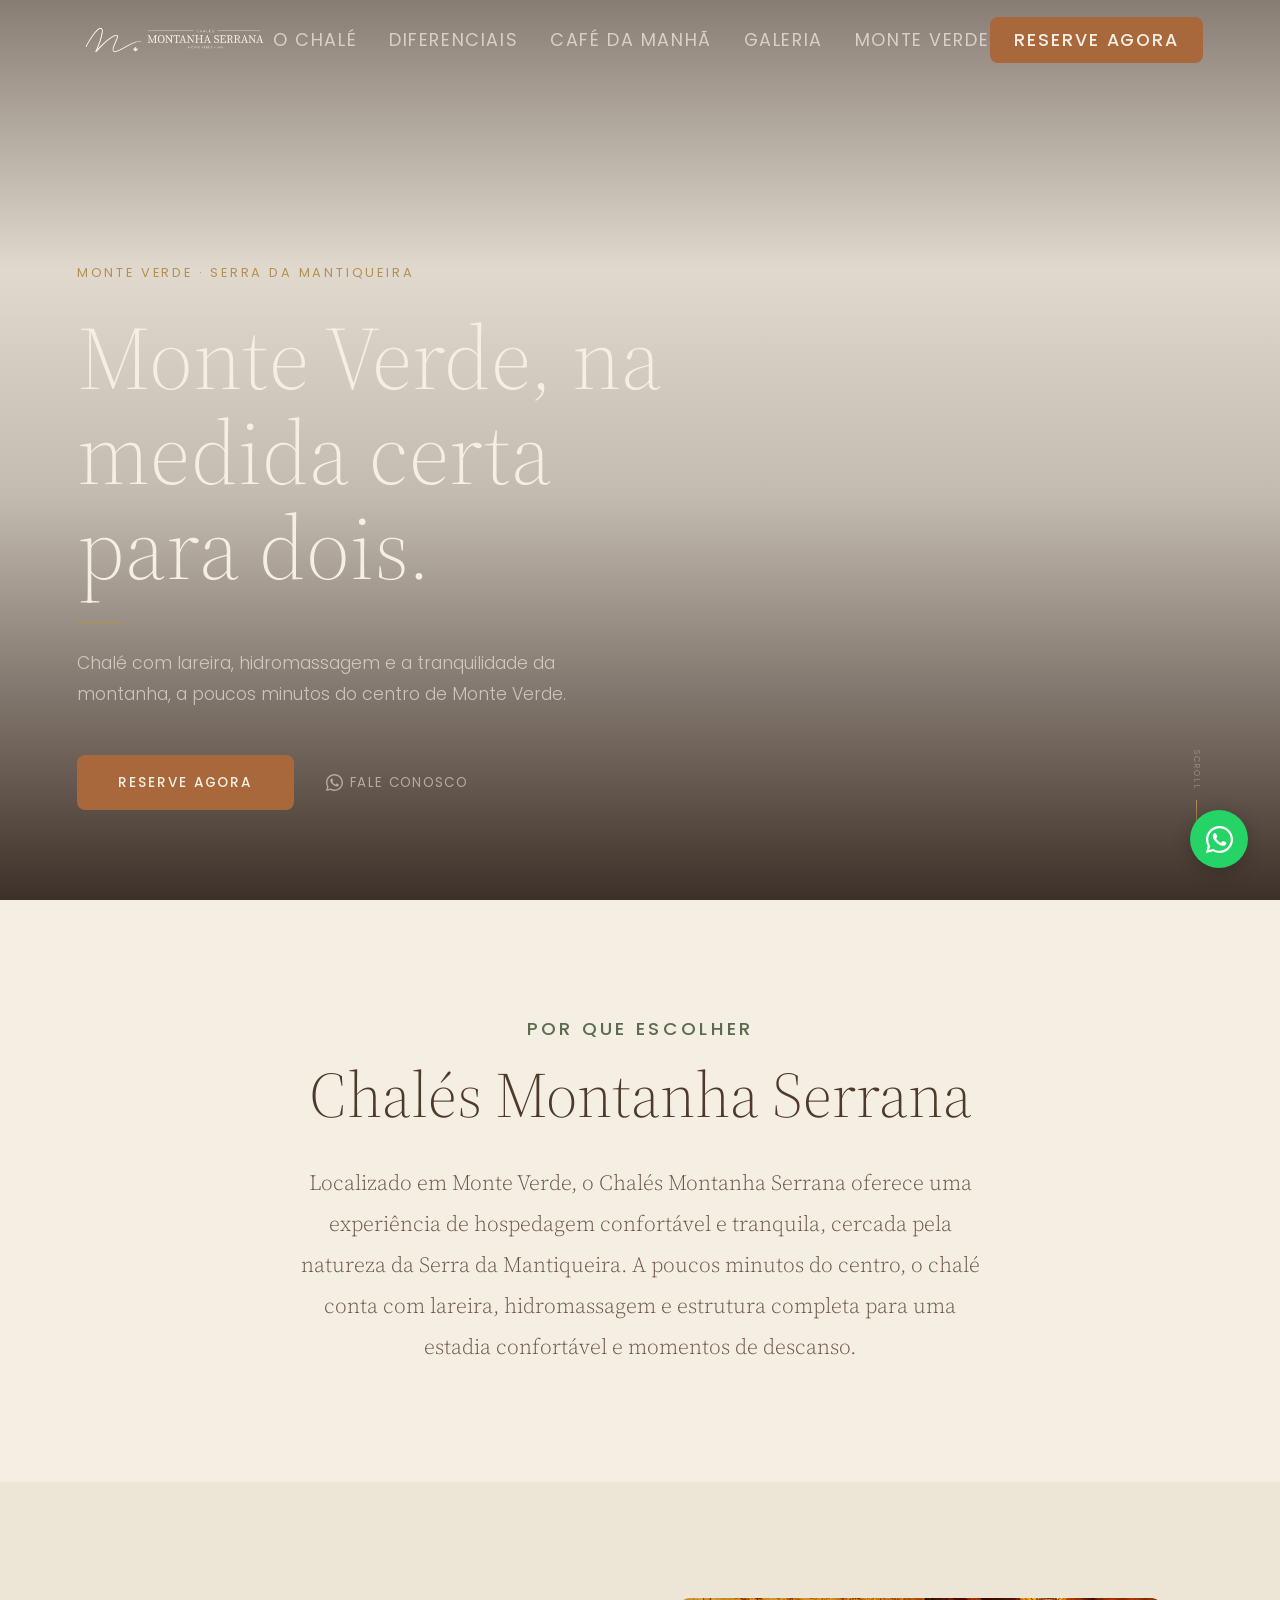
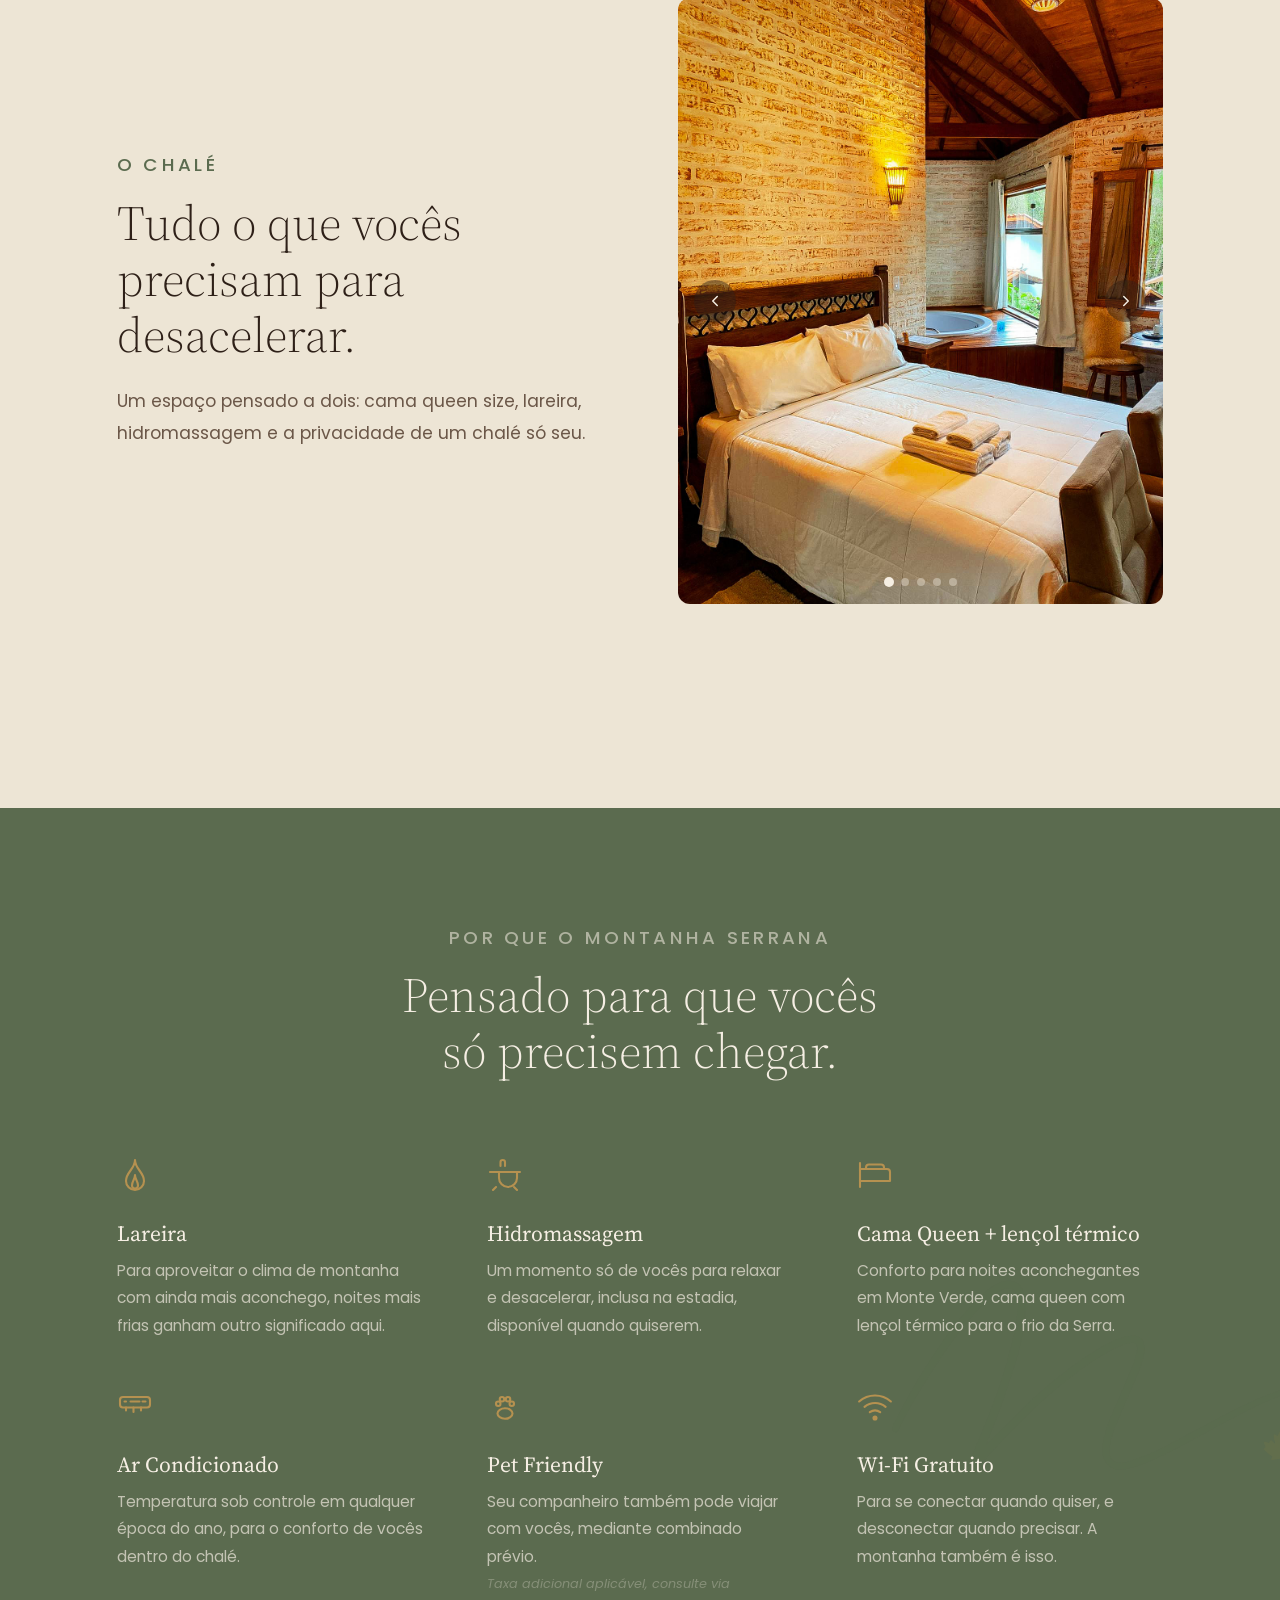
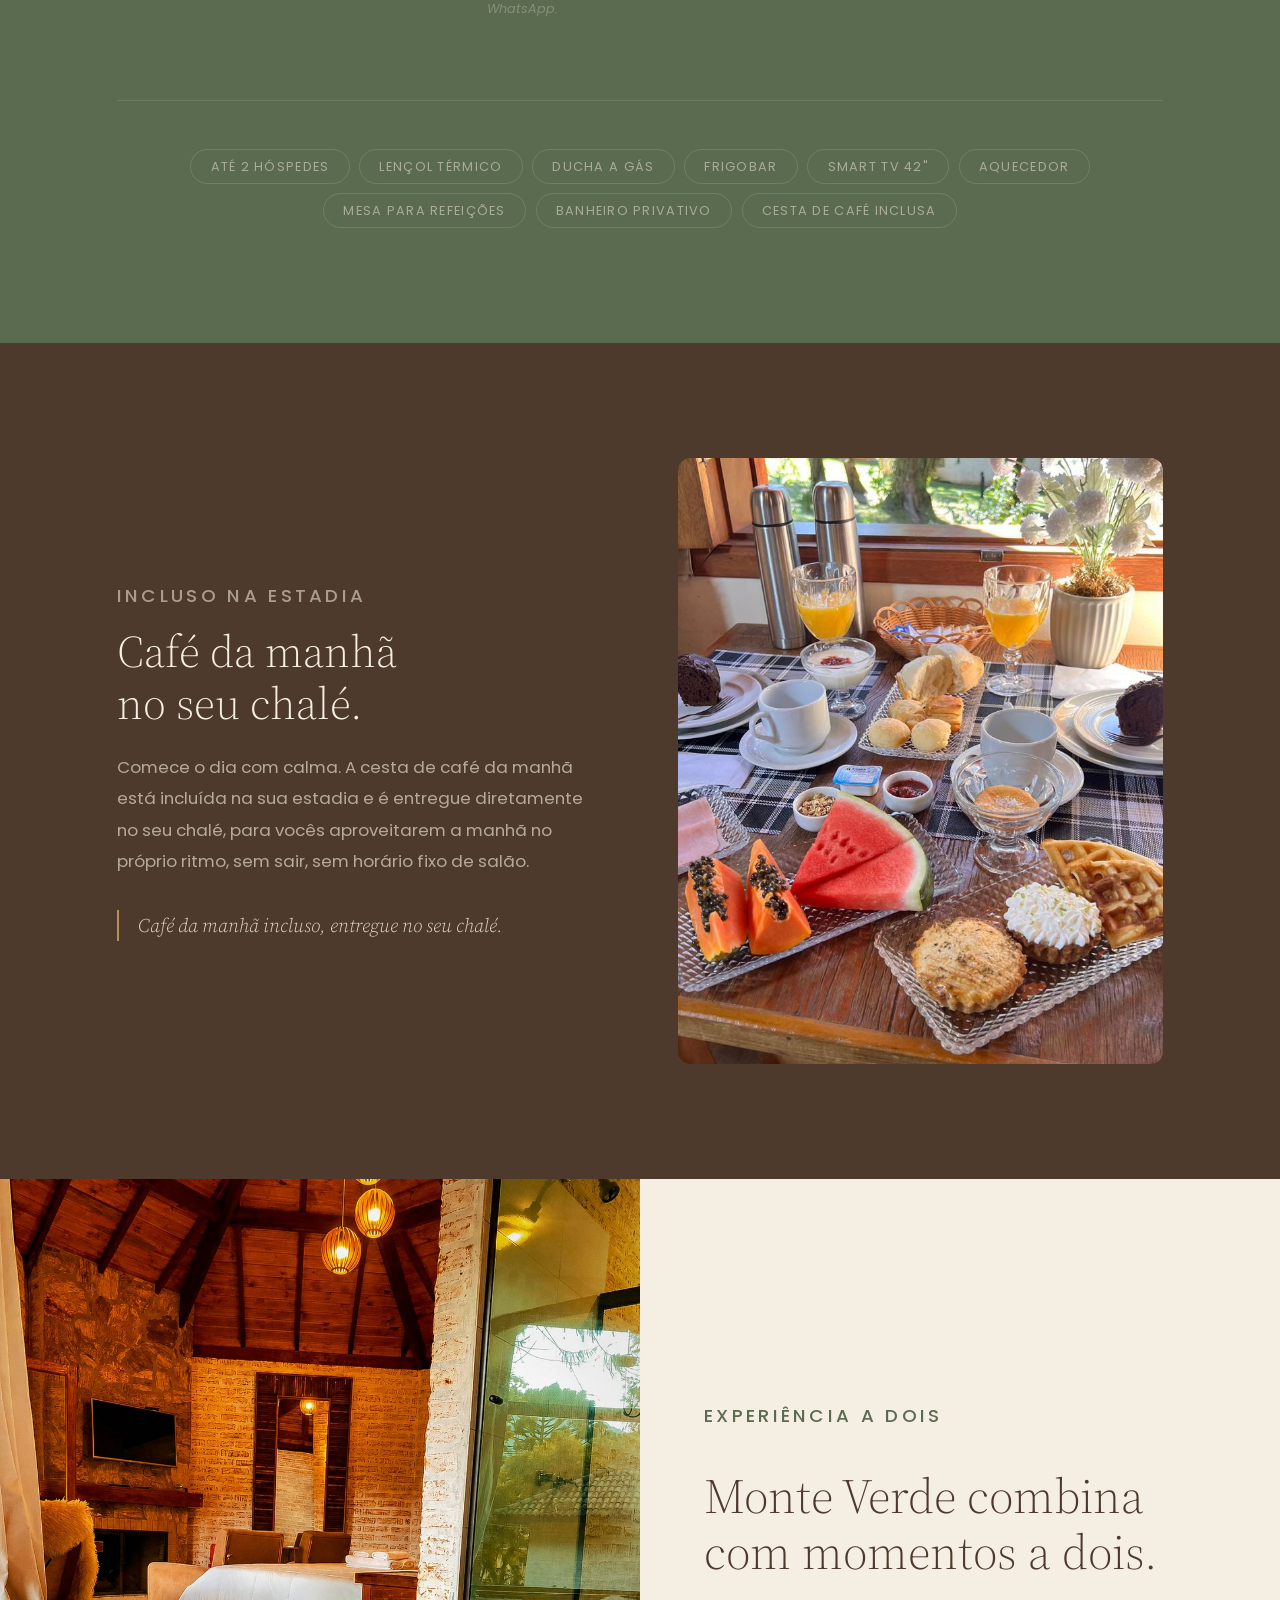
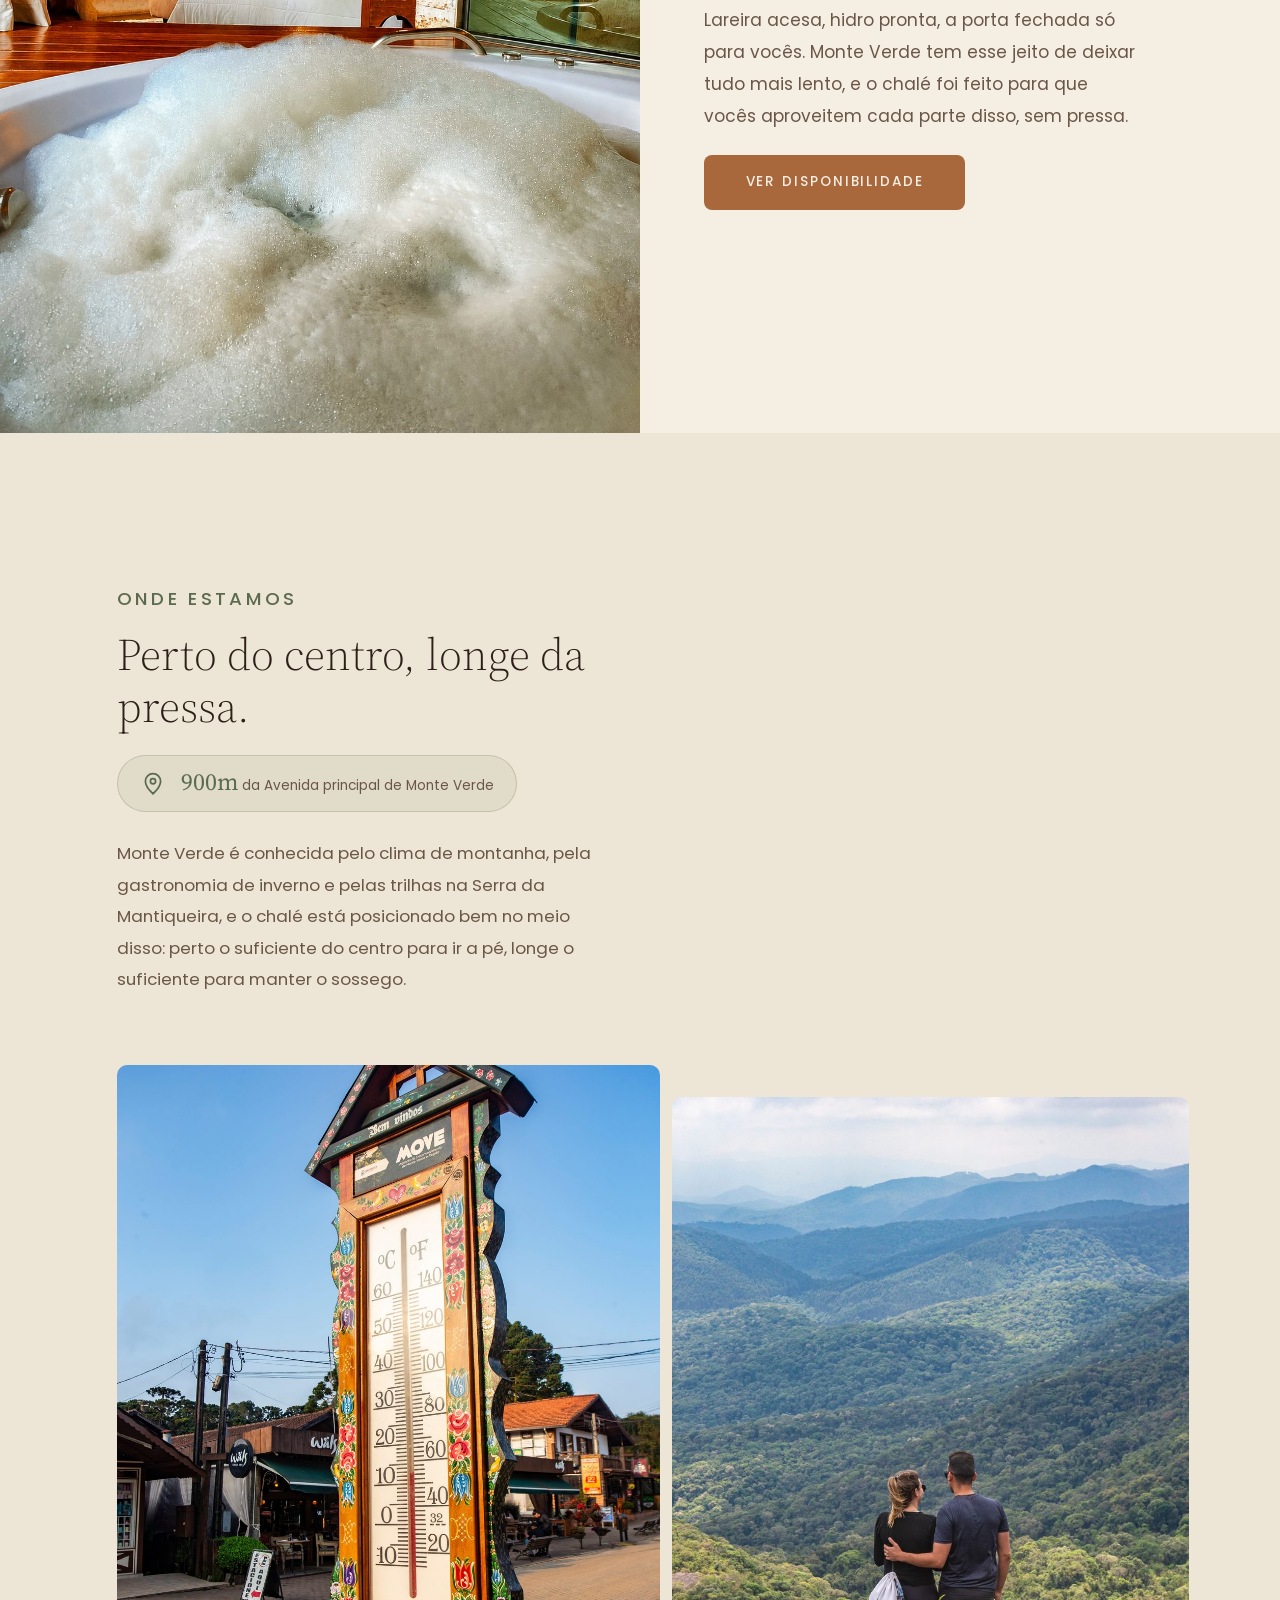
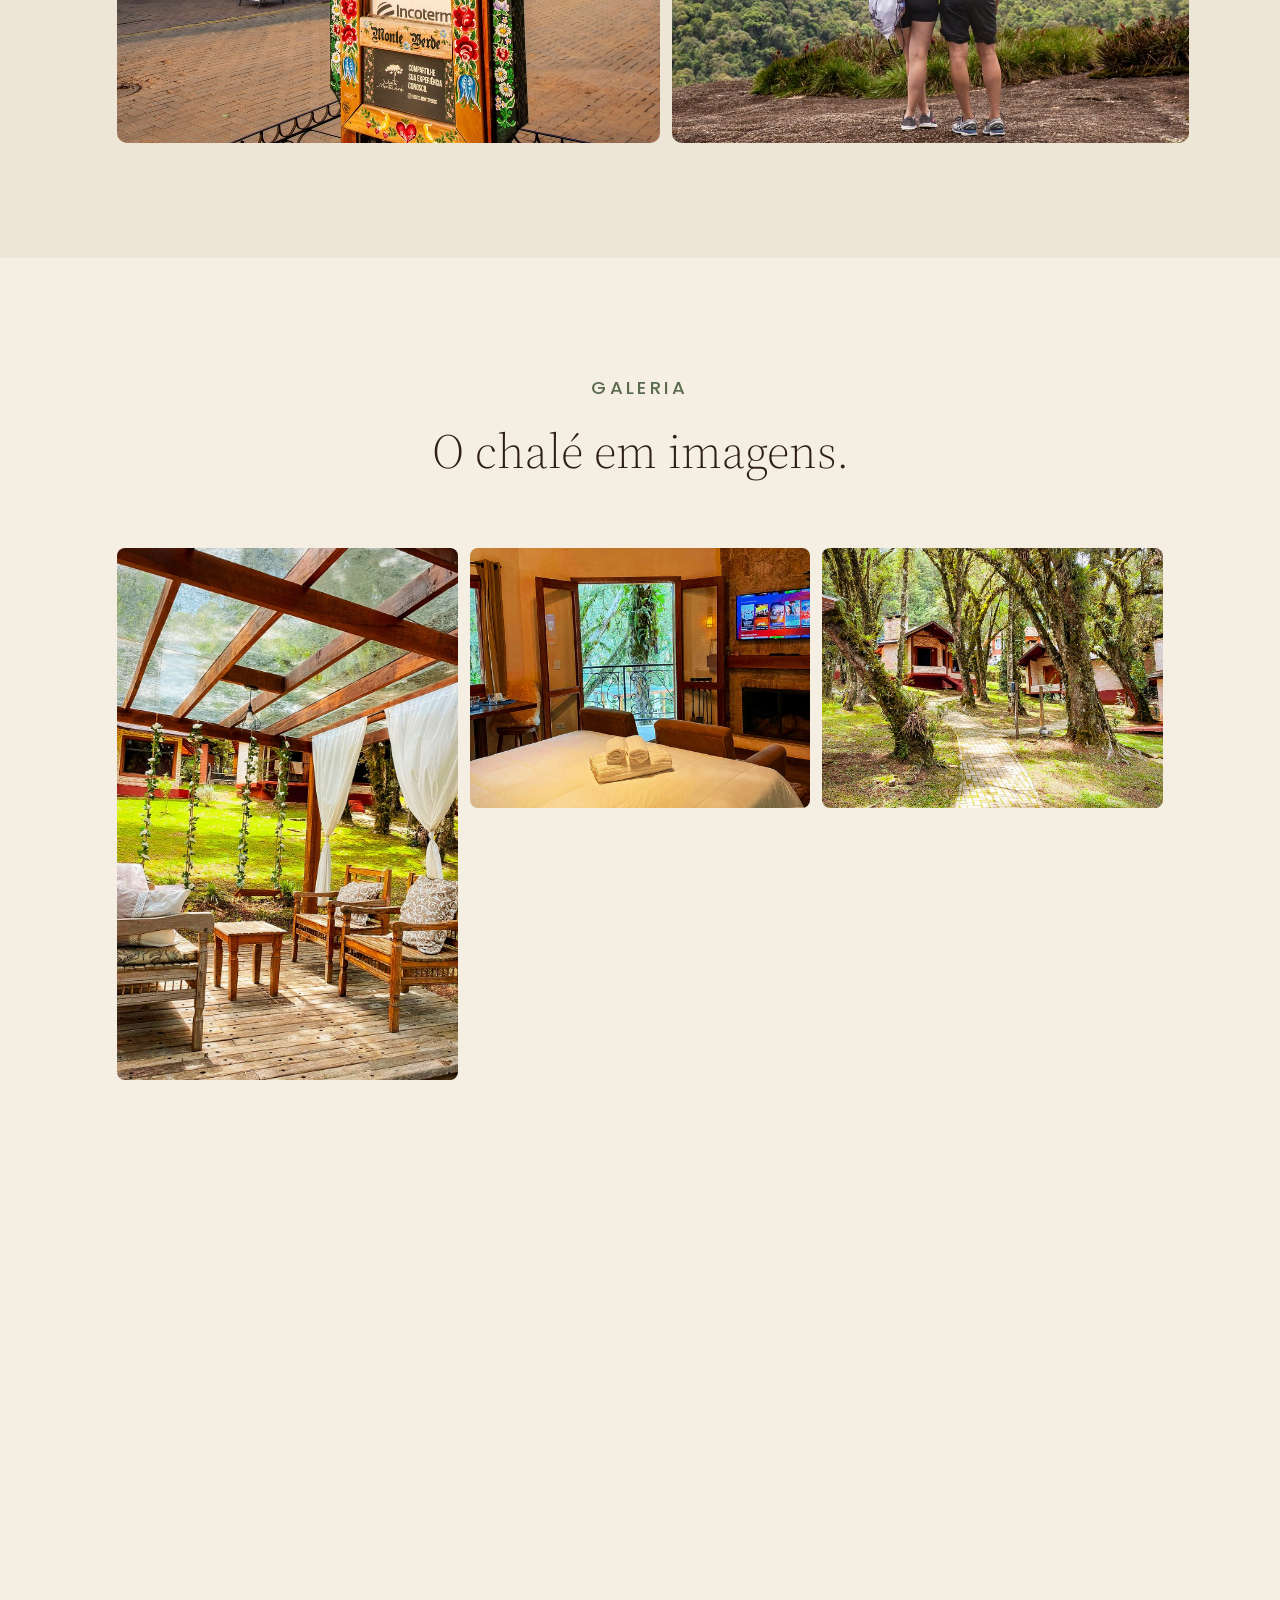
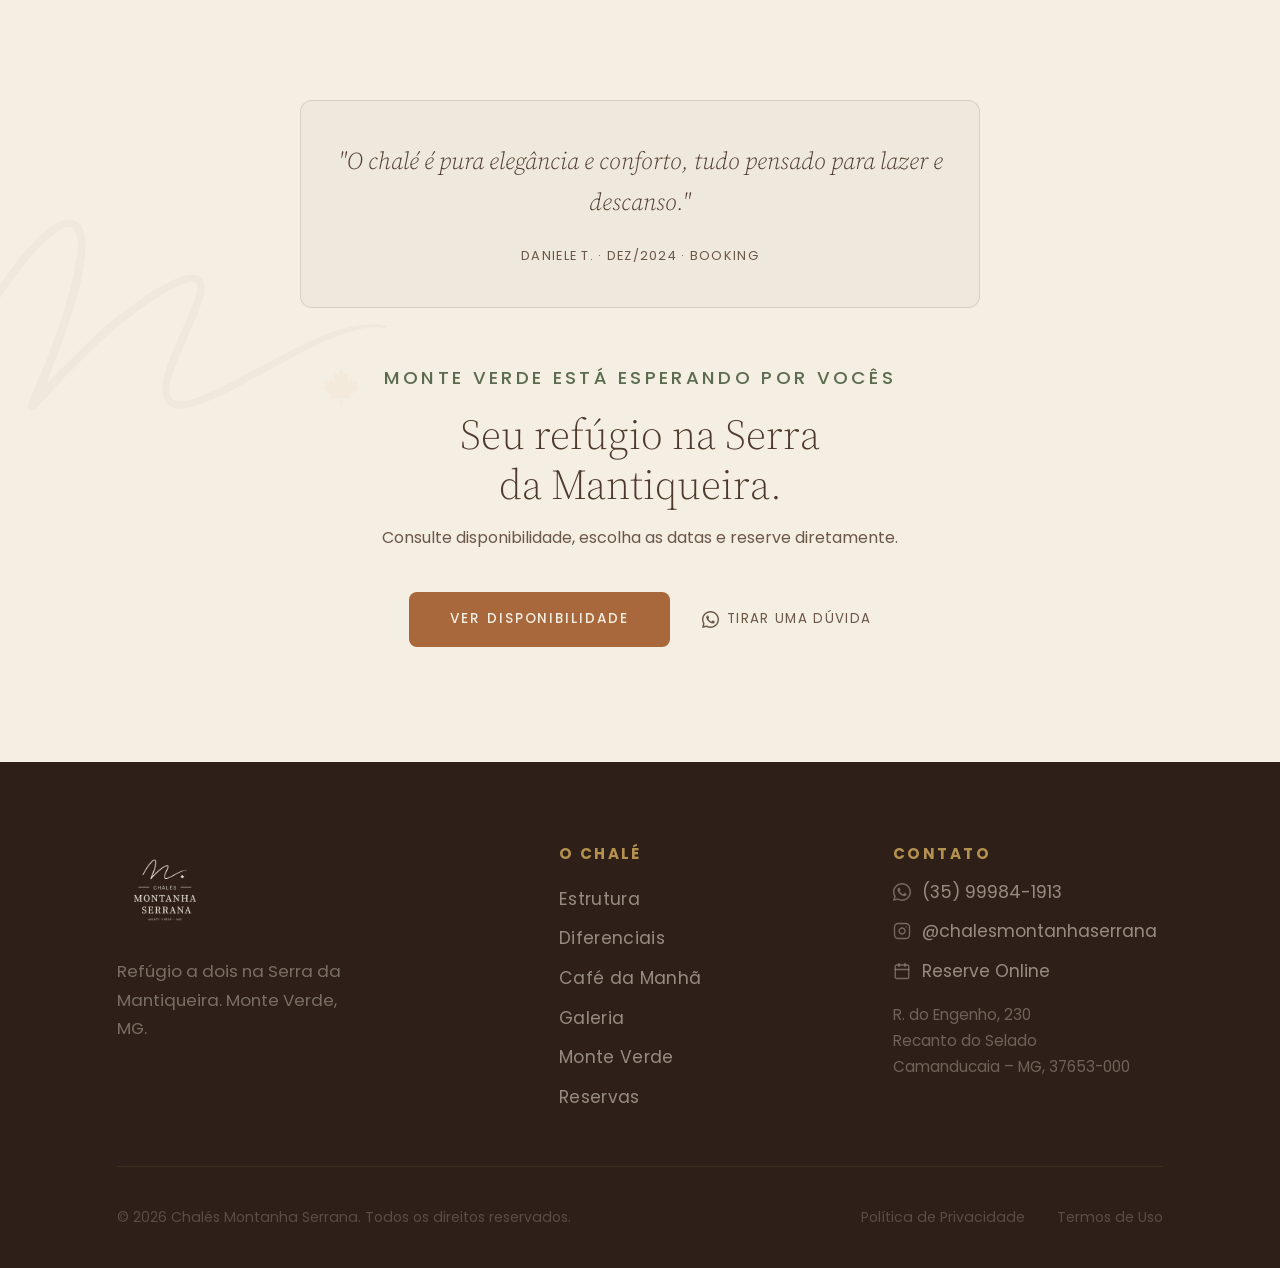
==== commit e63db884: "Add files via upload" ====
--- a/site/index.html
+++ b/site/index.html
@@ -30,7 +30,7 @@
      HEADER
      ============================================================ -->
 <header id="header">
-  <a href="#inicio" class="logo" aria-label="Chalés Montanha Serrana — página inicial">
+  <a href="#inicio" class="logo" aria-label="Chalés Montanha Serrana, página inicial">
     <img src="img/logo-horizontal-creme.png" alt="Chalés Montanha Serrana">
   </a>
 
@@ -89,11 +89,11 @@
       <p class="hero-eyebrow">Monte Verde · Serra da Mantiqueira</p>
       <h1 class="hero-h1">Monte Verde, na<br>medida certa<br>para dois.</h1>
       <div class="hero-bar" aria-hidden="true"></div>
-      <p class="hero-sub">Chalé com lareira, hidromassagem e a tranquilidade da montanha — a poucos minutos do centro de Monte Verde.</p>
+      <p class="hero-sub">Chalé com lareira, hidromassagem e a tranquilidade da montanha, a poucos minutos do centro de Monte Verde.</p>
       <div class="hero-ctas">
         <a href="https://hbook.hsystem.com.br/Booking?companyId=6a610490402a0836c9e12146" class="hero-btn-primary" target="_blank" rel="noopener">RESERVE AGORA</a>
         <a href="https://wa.me/5535999841913?text=Ol%C3%A1!%20Gostaria%20de%20saber%20mais%20sobre%20os%20Chal%C3%A9s%20Montanha%20Serrana%20e%20consultar%20a%20disponibilidade%20para%20uma%20hospedagem%20em%20Monte%20Verde." class="hero-btn-wa" target="_blank" rel="noopener">
-          <svg width="14" height="14" viewBox="0 0 24 24" fill="currentColor" aria-hidden="true"><path d="M17.472 14.382c-.297-.149-1.758-.867-2.03-.967-.273-.099-.471-.148-.67.15-.197.297-.767.966-.94 1.164-.173.199-.347.223-.644.075-.297-.15-1.255-.463-2.39-1.475-.883-.788-1.48-1.761-1.653-2.059-.173-.297-.018-.458.13-.606.134-.133.298-.347.446-.52.149-.174.198-.298.298-.497.099-.198.05-.371-.025-.52-.075-.149-.669-1.612-.916-2.207-.242-.579-.487-.5-.669-.51-.173-.008-.371-.01-.57-.01-.198 0-.52.074-.792.372-.272.297-1.04 1.016-1.04 2.479 0 1.462 1.065 2.875 1.213 3.074.149.198 2.096 3.2 5.077 4.487.709.306 1.262.489 1.694.625.712.227 1.36.195 1.871.118.571-.085 1.758-.719 2.006-1.413.248-.694.248-1.289.173-1.413-.074-.124-.272-.198-.57-.347z"/><path d="M12 0C5.373 0 0 5.373 0 12c0 2.126.555 4.12 1.524 5.854L0 24l6.334-1.507A11.945 11.945 0 0012 24c6.627 0 12-5.373 12-12S18.627 0 12 0zm0 22c-1.878 0-3.63-.497-5.142-1.367l-.37-.22-3.76.895.95-3.668-.24-.378A9.96 9.96 0 012 12c0-5.514 4.486-10 10-10s10 4.486 10 10-4.486 10-10 10z"/></svg>
+          <svg width="17" height="17" viewBox="0 0 24 24" fill="currentColor" aria-hidden="true"><path d="M17.472 14.382c-.297-.149-1.758-.867-2.03-.967-.273-.099-.471-.148-.67.15-.197.297-.767.966-.94 1.164-.173.199-.347.223-.644.075-.297-.15-1.255-.463-2.39-1.475-.883-.788-1.48-1.761-1.653-2.059-.173-.297-.018-.458.13-.606.134-.133.298-.347.446-.52.149-.174.198-.298.298-.497.099-.198.05-.371-.025-.52-.075-.149-.669-1.612-.916-2.207-.242-.579-.487-.5-.669-.51-.173-.008-.371-.01-.57-.01-.198 0-.52.074-.792.372-.272.297-1.04 1.016-1.04 2.479 0 1.462 1.065 2.875 1.213 3.074.149.198 2.096 3.2 5.077 4.487.709.306 1.262.489 1.694.625.712.227 1.36.195 1.871.118.571-.085 1.758-.719 2.006-1.413.248-.694.248-1.289.173-1.413-.074-.124-.272-.198-.57-.347z"/><path d="M12 0C5.373 0 0 5.373 0 12c0 2.126.555 4.12 1.524 5.854L0 24l6.334-1.507A11.945 11.945 0 0012 24c6.627 0 12-5.373 12-12S18.627 0 12 0zm0 22c-1.878 0-3.63-.497-5.142-1.367l-.37-.22-3.76.895.95-3.668-.24-.378A9.96 9.96 0 012 12c0-5.514 4.486-10 10-10s10 4.486 10 10-4.486 10-10 10z"/></svg>
           FALE CONOSCO
         </a>
       </div>
@@ -132,8 +132,29 @@
         <h2 class="chamada">Tudo o que vocês precisam para desacelerar.</h2>
         <p class="abertura">Um espaço pensado a dois: cama queen size, lareira, hidromassagem e a privacidade de um chalé só seu.</p>
       </div>
-      <div class="chale-img reveal delay-1">
-        <img src="img/ochale.jpg" alt="Interior do chalé — lareira e cama queen" style="width:100%;height:100%;object-fit:cover;border-radius:12px;">
+      <div class="chale-gallery reveal delay-1">
+        <div class="chale-gallery-track" id="chaleGalleryTrack">
+          <div class="chale-slide is-active"><img src="img/ochale.jpg" alt="Interior do chalé, lareira e cama queen"></div>
+          <div class="chale-slide"><img src="img/galeria1.jpg" alt="Chalé Montanha Serrana, foto 2"></div>
+          <div class="chale-slide"><img src="img/galeria2.jpg" alt="Chalé Montanha Serrana, foto 3"></div>
+          <div class="chale-slide"><img src="img/galeria3.jpg" alt="Chalé Montanha Serrana, foto 4"></div>
+          <div class="chale-slide"><img src="img/galeria4.jpg" alt="Chalé Montanha Serrana, foto 5"></div>
+        </div>
+
+        <button type="button" class="chale-gallery-arrow prev" id="chaleGalleryPrev" aria-label="Foto anterior">
+          <svg width="18" height="18" viewBox="0 0 24 24" fill="none" stroke="currentColor" stroke-width="2" stroke-linecap="round" stroke-linejoin="round" aria-hidden="true"><path d="M15 18l-6-6 6-6"/></svg>
+        </button>
+        <button type="button" class="chale-gallery-arrow next" id="chaleGalleryNext" aria-label="Próxima foto">
+          <svg width="18" height="18" viewBox="0 0 24 24" fill="none" stroke="currentColor" stroke-width="2" stroke-linecap="round" stroke-linejoin="round" aria-hidden="true"><path d="M9 18l6-6-6-6"/></svg>
+        </button>
+
+        <div class="chale-gallery-dots" id="chaleGalleryDots" role="tablist" aria-label="Selecionar foto">
+          <button type="button" class="chale-gallery-dot is-active" data-index="0" aria-label="Foto 1" aria-selected="true"></button>
+          <button type="button" class="chale-gallery-dot" data-index="1" aria-label="Foto 2" aria-selected="false"></button>
+          <button type="button" class="chale-gallery-dot" data-index="2" aria-label="Foto 3" aria-selected="false"></button>
+          <button type="button" class="chale-gallery-dot" data-index="3" aria-label="Foto 4" aria-selected="false"></button>
+          <button type="button" class="chale-gallery-dot" data-index="4" aria-label="Foto 5" aria-selected="false"></button>
+        </div>
       </div>
     </div>
 
@@ -153,41 +174,42 @@
     <div class="diferenciais-grid">
 
       <div class="diferencial reveal">
-        <svg width="28" height="28" viewBox="0 0 24 24" fill="none" stroke="#B59150" stroke-width="1.4" stroke-linecap="round" stroke-linejoin="round" aria-hidden="true"><path d="M12 2c0 6-6 8-6 14a6 6 0 0012 0c0-6-6-8-6-14z"/><path d="M12 12c0 3-2 4-2 7a2 2 0 004 0c0-3-2-4-2-7z"/></svg>
+        <svg width="34" height="34" viewBox="0 0 24 24" fill="none" stroke="#B59150" stroke-width="1.4" stroke-linecap="round" stroke-linejoin="round" aria-hidden="true"><path d="M12 2c0 6-6 8-6 14a6 6 0 0012 0c0-6-6-8-6-14z"/><path d="M12 12c0 3-2 4-2 7a2 2 0 004 0c0-3-2-4-2-7z"/></svg>
         <h3>Lareira</h3>
-        <p>Para aproveitar o clima de montanha com ainda mais aconchego — noites mais frias ganham outro significado aqui.</p>
+        <p>Para aproveitar o clima de montanha com ainda mais aconchego, noites mais frias ganham outro significado aqui.</p>
       </div>
 
       <div class="diferencial reveal delay-1">
-        <svg width="28" height="28" viewBox="0 0 24 24" fill="none" stroke="#B59150" stroke-width="1.4" stroke-linecap="round" stroke-linejoin="round" aria-hidden="true"><path d="M9 6L9 3.5a1.5 1.5 0 013 0V6"/><path d="M4 10h16v4a6 6 0 01-12 0v-4z"/><path d="M2 10h20"/><path d="M6 20l-2 2M18 20l2 2"/></svg>
+        <svg width="34" height="34" viewBox="0 0 24 24" fill="none" stroke="#B59150" stroke-width="1.4" stroke-linecap="round" stroke-linejoin="round" aria-hidden="true"><path d="M9 6L9 3.5a1.5 1.5 0 013 0V6"/><path d="M4 10h16v4a6 6 0 01-12 0v-4z"/><path d="M2 10h20"/><path d="M6 20l-2 2M18 20l2 2"/></svg>
         <h3>Hidromassagem</h3>
-        <p>Um momento só de vocês para relaxar e desacelerar — inclusa na estadia, disponível quando quiserem.</p>
+        <p>Um momento só de vocês para relaxar e desacelerar, inclusa na estadia, disponível quando quiserem.</p>
       </div>
 
       <div class="diferencial reveal delay-2">
-        <svg width="28" height="28" viewBox="0 0 24 24" fill="none" stroke="#B59150" stroke-width="1.4" stroke-linecap="round" stroke-linejoin="round" aria-hidden="true"><path d="M2 4v16M2 8h18a2 2 0 012 2v6H2"/><path d="M6 8v-1a2 2 0 012-2h8a2 2 0 012 2v1"/></svg>
+        <svg width="34" height="34" viewBox="0 0 24 24" fill="none" stroke="#B59150" stroke-width="1.4" stroke-linecap="round" stroke-linejoin="round" aria-hidden="true"><path d="M2 4v16M2 8h18a2 2 0 012 2v6H2"/><path d="M6 8v-1a2 2 0 012-2h8a2 2 0 012 2v1"/></svg>
         <h3>Cama Queen + lençol térmico</h3>
-        <p>Conforto para noites aconchegantes em Monte Verde — cama queen com lençol térmico para o frio da Serra.</p>
+        <p>Conforto para noites aconchegantes em Monte Verde, cama queen com lençol térmico para o frio da Serra.</p>
       </div>
 
       <div class="diferencial reveal">
-        <svg width="28" height="28" viewBox="0 0 24 24" fill="none" stroke="#B59150" stroke-width="1.4" stroke-linecap="round" stroke-linejoin="round" aria-hidden="true"><path d="M3 9l9-7 9 7v11a2 2 0 01-2 2H5a2 2 0 01-2-2z"/><path d="M9 22V12h6v10"/></svg>
-        <h3>Varanda</h3>
-        <p>Um espaço para respirar, contemplar e aproveitar o clima da Serra — tomar um café com a vista da manhã.</p>
+        <!-- Ar condicionado -->
+        <svg width="34" height="34" viewBox="0 0 24 24" fill="none" stroke="#B59150" stroke-width="1.4" stroke-linecap="round" stroke-linejoin="round" aria-hidden="true"><rect x="2" y="6" width="20" height="7" rx="2"/><path d="M6 13v2M11 13v3M16 13v2"/><path d="M5 9h1M9 9h6M17 9h2"/></svg>
+        <h3>Ar Condicionado</h3>
+        <p>Temperatura sob controle em qualquer época do ano, para o conforto de vocês dentro do chalé.</p>
       </div>
 
       <div class="diferencial reveal delay-1">
         <!-- Pata (pet friendly) -->
-        <svg width="28" height="28" viewBox="0 0 24 24" fill="none" stroke="#B59150" stroke-width="1.4" stroke-linecap="round" stroke-linejoin="round" aria-hidden="true"><ellipse cx="12" cy="17" rx="5" ry="3.5"/><circle cx="7.5" cy="10.5" r="1.5"/><circle cx="16.5" cy="10.5" r="1.5"/><circle cx="10" cy="7.5" r="1.5"/><circle cx="14" cy="7.5" r="1.5"/></svg>
+        <svg width="34" height="34" viewBox="0 0 24 24" fill="none" stroke="#B59150" stroke-width="1.4" stroke-linecap="round" stroke-linejoin="round" aria-hidden="true"><ellipse cx="12" cy="17" rx="5" ry="3.5"/><circle cx="7.5" cy="10.5" r="1.5"/><circle cx="16.5" cy="10.5" r="1.5"/><circle cx="10" cy="7.5" r="1.5"/><circle cx="14" cy="7.5" r="1.5"/></svg>
         <h3>Pet Friendly</h3>
         <p>Seu companheiro também pode viajar com vocês, mediante combinado prévio.</p>
-        <span class="nota">Taxa adicional aplicável — consulte via WhatsApp.</span>
+        <span class="nota">Taxa adicional aplicável, consulte via WhatsApp.</span>
       </div>
 
       <div class="diferencial reveal delay-2">
-        <svg width="28" height="28" viewBox="0 0 24 24" fill="none" stroke="#B59150" stroke-width="1.4" stroke-linecap="round" stroke-linejoin="round" aria-hidden="true"><path d="M5 12.55a11 11 0 0114.08 0"/><path d="M1.42 9a16 16 0 0121.16 0"/><path d="M8.53 16.11a6 6 0 016.95 0"/><circle cx="12" cy="20" r="1" fill="#B59150"/></svg>
+        <svg width="34" height="34" viewBox="0 0 24 24" fill="none" stroke="#B59150" stroke-width="1.4" stroke-linecap="round" stroke-linejoin="round" aria-hidden="true"><path d="M5 12.55a11 11 0 0114.08 0"/><path d="M1.42 9a16 16 0 0121.16 0"/><path d="M8.53 16.11a6 6 0 016.95 0"/><circle cx="12" cy="20" r="1" fill="#B59150"/></svg>
         <h3>Wi-Fi Gratuito</h3>
-        <p>Para se conectar quando quiser — e desconectar quando precisar. A montanha também é isso.</p>
+        <p>Para se conectar quando quiser, e desconectar quando precisar. A montanha também é isso.</p>
       </div>
 
     </div><!-- /diferenciais-grid -->
@@ -218,15 +240,14 @@
       <div class="cafe-text reveal">
         <span class="eyebrow eyebrow-creme">Incluso na estadia</span>
         <h2>Café da manhã<br>no seu chalé.</h2>
-        <p>Comece o dia com calma. A cesta de café da manhã está incluída na sua estadia e é entregue diretamente no seu chalé, para vocês aproveitarem a manhã no próprio ritmo — sem sair, sem horário fixo de salão.</p>
+        <p>Comece o dia com calma. A cesta de café da manhã está incluída na sua estadia e é entregue diretamente no seu chalé, para vocês aproveitarem a manhã no próprio ritmo, sem sair, sem horário fixo de salão.</p>
         <div class="cafe-destaque">
-          Café da manhã incluso — entregue no seu chalé.
-        </div>
-      </div>
-
-      <div class="cafe-fotos reveal delay-1">
-        <div class="cafe-foto-a ph" data-ph="foto — cesta de café" role="img" aria-label="Cesta de café da manhã — foto em breve"></div>
-        <div class="cafe-foto-b ph" data-ph="foto — manhã na varanda" role="img" aria-label="Manhã na varanda — foto em breve"></div>
+          Café da manhã incluso, entregue no seu chalé.
+        </div>
+      </div>
+
+      <div class="cafe-foto-single reveal delay-1">
+        <img src="img/cafemanha.jpeg" alt="Café da manhã servido no chalé" style="width:100%;height:100%;object-fit:cover;border-radius:12px;">
       </div>
 
     </div>
@@ -246,7 +267,7 @@
     <div class="exp-texto">
       <span class="eyebrow eyebrow-verde reveal">Experiência a dois</span>
       <h2 class="reveal delay-1">Monte Verde combina<br>com momentos a dois.</h2>
-      <p class="reveal delay-2">Lareira acesa, hidro pronta, a porta fechada só para vocês. Monte Verde tem esse jeito de deixar tudo mais lento — e o chalé foi feito para que vocês aproveitem cada parte disso, sem pressa.</p>
+      <p class="reveal delay-2">Lareira acesa, hidro pronta, a porta fechada só para vocês. Monte Verde tem esse jeito de deixar tudo mais lento, e o chalé foi feito para que vocês aproveitem cada parte disso, sem pressa.</p>
       <a href="https://hbook.hsystem.com.br/Booking?companyId=6a610490402a0836c9e12146" class="btn-primary reveal delay-3" target="_blank" rel="noopener">VER DISPONIBILIDADE</a>
     </div>
   </div>
@@ -259,14 +280,23 @@
         <div class="mv-text reveal">
           <span class="eyebrow eyebrow-verde">Onde estamos</span>
           <h2>Perto do centro, longe da pressa.</h2>
-          <p>Monte Verde é conhecida pelo clima de montanha, pela gastronomia de inverno e pelas trilhas na Serra da Mantiqueira — e o chalé está posicionado bem no meio disso: perto o suficiente do centro para ir a pé, longe o suficiente para manter o sossego.</p>
+
+          <div class="mv-distancia">
+            <svg width="26" height="26" viewBox="0 0 24 24" fill="none" stroke="#5B6B4F" stroke-width="1.6" stroke-linecap="round" stroke-linejoin="round" aria-hidden="true"><path d="M12 21s-7-6.3-7-11.5A7 7 0 0119 9.5C19 14.7 12 21 12 21z"/><circle cx="12" cy="9.5" r="2.4"/></svg>
+            <div>
+              <span class="mv-distancia-num">900m</span>
+              <span class="mv-distancia-label">da Avenida principal de Monte Verde</span>
+            </div>
+          </div>
+
+          <p>Monte Verde é conhecida pelo clima de montanha, pela gastronomia de inverno e pelas trilhas na Serra da Mantiqueira, e o chalé está posicionado bem no meio disso: perto o suficiente do centro para ir a pé, longe o suficiente para manter o sossego.</p>
         </div>
 
         <!-- Mapa -->
         <div class="mv-map-wrap reveal delay-1">
           <iframe
             src="https://maps.google.com/maps?q=-22.8683161,-46.0451207&z=17&output=embed"
-            title="Localização — Chalés Montanha Serrana"
+            title="Localização, Chalés Montanha Serrana"
             allowfullscreen
             loading="lazy"
             referrerpolicy="no-referrer-when-downgrade"
@@ -274,6 +304,12 @@
         </div>
 
       </div>
+
+      <!-- Fotos de Monte Verde (placeholders até fotos reais da cidade) -->
+      <div class="mv-fotos reveal delay-2">
+        <div class="mv-foto-a"><img src="img/monteverde-1.jpg" alt="Monte Verde" style="width:100%;height:100%;object-fit:cover;border-radius:10px;"></div>
+        <div class="mv-foto-b"><img src="img/monteverde-2.jpg" alt="Monte Verde" style="width:100%;height:100%;object-fit:cover;border-radius:10px;"></div>
+      </div>
     </div>
   </div>
 
@@ -291,22 +327,25 @@
 
     <div class="galeria-grid">
       <div class="galeria-item tall reveal">
-        <img src="img/galeria1.jpg" alt="Galeria — chalé" style="width:100%;height:100%;object-fit:cover;">
+        <img src="img/galeria1.jpg" alt="Galeria, chalé" style="width:100%;height:100%;object-fit:cover;">
       </div>
       <div class="galeria-item reveal delay-1">
-        <img src="img/galeria2.jpg" alt="Galeria — chalé" style="width:100%;height:100%;object-fit:cover;">
+        <img src="img/galeria2.jpg" alt="Galeria, chalé" style="width:100%;height:100%;object-fit:cover;">
       </div>
       <div class="galeria-item reveal delay-2">
-        <img src="img/galeria3.jpg" alt="Galeria — chalé" style="width:100%;height:100%;object-fit:cover;">
+        <img src="img/galeria3.jpg" alt="Galeria, chalé" style="width:100%;height:100%;object-fit:cover;">
       </div>
       <div class="galeria-item reveal delay-1">
-        <img src="img/galeria4.jpg" alt="Galeria — chalé" style="width:100%;height:100%;object-fit:cover;">
+        <img src="img/galeria4.jpg" alt="Galeria, chalé" style="width:100%;height:100%;object-fit:cover;">
       </div>
       <div class="galeria-item tall reveal delay-2">
-        <img src="img/galeria5.jpg" alt="Galeria — chalé" style="width:100%;height:100%;object-fit:cover;">
+        <img src="img/galeria5.jpg" alt="Galeria, chalé" style="width:100%;height:100%;object-fit:cover;">
       </div>
       <div class="galeria-item reveal delay-3">
-        <img src="img/galeria6.jpg" alt="Galeria — chalé" style="width:100%;height:100%;object-fit:cover;">
+        <img src="img/galeria6.jpg" alt="Galeria, chalé" style="width:100%;height:100%;object-fit:cover;">
+      </div>
+      <div class="galeria-item reveal">
+        <img src="img/experienciaadois.jpg" alt="Galeria, experiência a dois" style="width:100%;height:100%;object-fit:cover;">
       </div>
     </div>
 
@@ -351,7 +390,7 @@
       <div class="reservas-ctas reveal delay-3">
         <a href="https://hbook.hsystem.com.br/Booking?companyId=6a610490402a0836c9e12146" class="btn-primary" target="_blank" rel="noopener">VER DISPONIBILIDADE</a>
         <a href="https://wa.me/5535999841913?text=Ol%C3%A1!%20Gostaria%20de%20saber%20mais%20sobre%20os%20Chal%C3%A9s%20Montanha%20Serrana%20e%20consultar%20a%20disponibilidade%20para%20uma%20hospedagem%20em%20Monte%20Verde." class="btn-wa" target="_blank" rel="noopener">
-          <svg width="14" height="14" viewBox="0 0 24 24" fill="currentColor" aria-hidden="true"><path d="M17.472 14.382c-.297-.149-1.758-.867-2.03-.967-.273-.099-.471-.148-.67.15-.197.297-.767.966-.94 1.164-.173.199-.347.223-.644.075-.297-.15-1.255-.463-2.39-1.475-.883-.788-1.48-1.761-1.653-2.059-.173-.297-.018-.458.13-.606.134-.133.298-.347.446-.52.149-.174.198-.298.298-.497.099-.198.05-.371-.025-.52-.075-.149-.669-1.612-.916-2.207-.242-.579-.487-.5-.669-.51-.173-.008-.371-.01-.57-.01-.198 0-.52.074-.792.372-.272.297-1.04 1.016-1.04 2.479 0 1.462 1.065 2.875 1.213 3.074.149.198 2.096 3.2 5.077 4.487.709.306 1.262.489 1.694.625.712.227 1.36.195 1.871.118.571-.085 1.758-.719 2.006-1.413.248-.694.248-1.289.173-1.413-.074-.124-.272-.198-.57-.347z"/><path d="M12 0C5.373 0 0 5.373 0 12c0 2.126.555 4.12 1.524 5.854L0 24l6.334-1.507A11.945 11.945 0 0012 24c6.627 0 12-5.373 12-12S18.627 0 12 0zm0 22c-1.878 0-3.63-.497-5.142-1.367l-.37-.22-3.76.895.95-3.668-.24-.378A9.96 9.96 0 012 12c0-5.514 4.486-10 10-10s10 4.486 10 10-4.486 10-10 10z"/></svg>
+          <svg width="17" height="17" viewBox="0 0 24 24" fill="currentColor" aria-hidden="true"><path d="M17.472 14.382c-.297-.149-1.758-.867-2.03-.967-.273-.099-.471-.148-.67.15-.197.297-.767.966-.94 1.164-.173.199-.347.223-.644.075-.297-.15-1.255-.463-2.39-1.475-.883-.788-1.48-1.761-1.653-2.059-.173-.297-.018-.458.13-.606.134-.133.298-.347.446-.52.149-.174.198-.298.298-.497.099-.198.05-.371-.025-.52-.075-.149-.669-1.612-.916-2.207-.242-.579-.487-.5-.669-.51-.173-.008-.371-.01-.57-.01-.198 0-.52.074-.792.372-.272.297-1.04 1.016-1.04 2.479 0 1.462 1.065 2.875 1.213 3.074.149.198 2.096 3.2 5.077 4.487.709.306 1.262.489 1.694.625.712.227 1.36.195 1.871.118.571-.085 1.758-.719 2.006-1.413.248-.694.248-1.289.173-1.413-.074-.124-.272-.198-.57-.347z"/><path d="M12 0C5.373 0 0 5.373 0 12c0 2.126.555 4.12 1.524 5.854L0 24l6.334-1.507A11.945 11.945 0 0012 24c6.627 0 12-5.373 12-12S18.627 0 12 0zm0 22c-1.878 0-3.63-.497-5.142-1.367l-.37-.22-3.76.895.95-3.668-.24-.378A9.96 9.96 0 012 12c0-5.514 4.486-10 10-10s10 4.486 10 10-4.486 10-10 10z"/></svg>
           TIRAR UMA DÚVIDA
         </a>
       </div>
@@ -391,17 +430,17 @@
         <h4>Contato</h4>
 
         <a href="https://wa.me/5535999841913" class="fc-link" target="_blank" rel="noopener" aria-label="WhatsApp (35) 99984-1913">
-          <svg width="15" height="15" viewBox="0 0 24 24" fill="rgba(245,238,227,0.6)" aria-hidden="true"><path d="M17.472 14.382c-.297-.149-1.758-.867-2.03-.967-.273-.099-.471-.148-.67.15-.197.297-.767.966-.94 1.164-.173.199-.347.223-.644.075-.297-.15-1.255-.463-2.39-1.475-.883-.788-1.48-1.761-1.653-2.059-.173-.297-.018-.458.13-.606.134-.133.298-.347.446-.52.149-.174.198-.298.298-.497.099-.198.05-.371-.025-.52-.075-.149-.669-1.612-.916-2.207-.242-.579-.487-.5-.669-.51-.173-.008-.371-.01-.57-.01-.198 0-.52.074-.792.372-.272.297-1.04 1.016-1.04 2.479 0 1.462 1.065 2.875 1.213 3.074.149.198 2.096 3.2 5.077 4.487.709.306 1.262.489 1.694.625.712.227 1.36.195 1.871.118.571-.085 1.758-.719 2.006-1.413.248-.694.248-1.289.173-1.413-.074-.124-.272-.198-.57-.347z"/><path d="M12 0C5.373 0 0 5.373 0 12c0 2.126.555 4.12 1.524 5.854L0 24l6.334-1.507A11.945 11.945 0 0012 24c6.627 0 12-5.373 12-12S18.627 0 12 0zm0 22c-1.878 0-3.63-.497-5.142-1.367l-.37-.22-3.76.895.95-3.668-.24-.378A9.96 9.96 0 012 12c0-5.514 4.486-10 10-10s10 4.486 10 10-4.486 10-10 10z"/></svg>
+          <svg width="18" height="18" viewBox="0 0 24 24" fill="rgba(245,238,227,0.6)" aria-hidden="true"><path d="M17.472 14.382c-.297-.149-1.758-.867-2.03-.967-.273-.099-.471-.148-.67.15-.197.297-.767.966-.94 1.164-.173.199-.347.223-.644.075-.297-.15-1.255-.463-2.39-1.475-.883-.788-1.48-1.761-1.653-2.059-.173-.297-.018-.458.13-.606.134-.133.298-.347.446-.52.149-.174.198-.298.298-.497.099-.198.05-.371-.025-.52-.075-.149-.669-1.612-.916-2.207-.242-.579-.487-.5-.669-.51-.173-.008-.371-.01-.57-.01-.198 0-.52.074-.792.372-.272.297-1.04 1.016-1.04 2.479 0 1.462 1.065 2.875 1.213 3.074.149.198 2.096 3.2 5.077 4.487.709.306 1.262.489 1.694.625.712.227 1.36.195 1.871.118.571-.085 1.758-.719 2.006-1.413.248-.694.248-1.289.173-1.413-.074-.124-.272-.198-.57-.347z"/><path d="M12 0C5.373 0 0 5.373 0 12c0 2.126.555 4.12 1.524 5.854L0 24l6.334-1.507A11.945 11.945 0 0012 24c6.627 0 12-5.373 12-12S18.627 0 12 0zm0 22c-1.878 0-3.63-.497-5.142-1.367l-.37-.22-3.76.895.95-3.668-.24-.378A9.96 9.96 0 012 12c0-5.514 4.486-10 10-10s10 4.486 10 10-4.486 10-10 10z"/></svg>
           (35) 99984-1913
         </a>
 
         <a href="https://www.instagram.com/chalesmontanhaserrana/" class="fc-link" target="_blank" rel="noopener" aria-label="Instagram @chalesmontanhaserrana">
-          <svg width="15" height="15" viewBox="0 0 24 24" fill="none" stroke="rgba(245,238,227,0.6)" stroke-width="1.8" stroke-linecap="round" stroke-linejoin="round" aria-hidden="true"><rect x="2" y="2" width="20" height="20" rx="5"/><path d="M16 11.37A4 4 0 1112.63 8 4 4 0 0116 11.37z"/><line x1="17.5" y1="6.5" x2="17.51" y2="6.5"/></svg>
+          <svg width="18" height="18" viewBox="0 0 24 24" fill="none" stroke="rgba(245,238,227,0.6)" stroke-width="1.8" stroke-linecap="round" stroke-linejoin="round" aria-hidden="true"><rect x="2" y="2" width="20" height="20" rx="5"/><path d="M16 11.37A4 4 0 1112.63 8 4 4 0 0116 11.37z"/><line x1="17.5" y1="6.5" x2="17.51" y2="6.5"/></svg>
           @chalesmontanhaserrana
         </a>
 
         <a href="https://hbook.hsystem.com.br/Booking?companyId=6a610490402a0836c9e12146" class="fc-link" target="_blank" rel="noopener">
-          <svg width="15" height="15" viewBox="0 0 24 24" fill="none" stroke="rgba(245,238,227,0.6)" stroke-width="1.8" stroke-linecap="round" stroke-linejoin="round" aria-hidden="true"><rect x="3" y="4" width="18" height="18" rx="2"/><line x1="16" y1="2" x2="16" y2="6"/><line x1="8" y1="2" x2="8" y2="6"/><line x1="3" y1="10" x2="21" y2="10"/></svg>
+          <svg width="18" height="18" viewBox="0 0 24 24" fill="none" stroke="rgba(245,238,227,0.6)" stroke-width="1.8" stroke-linecap="round" stroke-linejoin="round" aria-hidden="true"><rect x="3" y="4" width="18" height="18" rx="2"/><line x1="16" y1="2" x2="16" y2="6"/><line x1="8" y1="2" x2="8" y2="6"/><line x1="3" y1="10" x2="21" y2="10"/></svg>
           Reserve Online
         </a>
 
@@ -417,7 +456,7 @@
     <div class="footer-bottom">
       <p>© 2026 Chalés Montanha Serrana. Todos os direitos reservados.</p>
       <div class="footer-legal">
-        <a href="#">Política de Privacidade</a>
+        <a href="privacidade.html">Política de Privacidade</a>
         <a href="#">Termos de Uso</a>
       </div>
     </div>
@@ -435,7 +474,7 @@
   rel="noopener"
   aria-label="Fale conosco pelo WhatsApp"
 >
-  <svg width="24" height="24" viewBox="0 0 24 24" fill="white" aria-hidden="true"><path d="M17.472 14.382c-.297-.149-1.758-.867-2.03-.967-.273-.099-.471-.148-.67.15-.197.297-.767.966-.94 1.164-.173.199-.347.223-.644.075-.297-.15-1.255-.463-2.39-1.475-.883-.788-1.48-1.761-1.653-2.059-.173-.297-.018-.458.13-.606.134-.133.298-.347.446-.52.149-.174.198-.298.298-.497.099-.198.05-.371-.025-.52-.075-.149-.669-1.612-.916-2.207-.242-.579-.487-.5-.669-.51-.173-.008-.371-.01-.57-.01-.198 0-.52.074-.792.372-.272.297-1.04 1.016-1.04 2.479 0 1.462 1.065 2.875 1.213 3.074.149.198 2.096 3.2 5.077 4.487.709.306 1.262.489 1.694.625.712.227 1.36.195 1.871.118.571-.085 1.758-.719 2.006-1.413.248-.694.248-1.289.173-1.413-.074-.124-.272-.198-.57-.347z"/><path d="M12 0C5.373 0 0 5.373 0 12c0 2.126.555 4.12 1.524 5.854L0 24l6.334-1.507A11.945 11.945 0 0012 24c6.627 0 12-5.373 12-12S18.627 0 12 0zm0 22c-1.878 0-3.63-.497-5.142-1.367l-.37-.22-3.76.895.95-3.668-.24-.378A9.96 9.96 0 012 12c0-5.514 4.486-10 10-10s10 4.486 10 10-4.486 10-10 10z"/></svg>
+  <svg width="27" height="27" viewBox="0 0 24 24" fill="white" aria-hidden="true"><path d="M17.472 14.382c-.297-.149-1.758-.867-2.03-.967-.273-.099-.471-.148-.67.15-.197.297-.767.966-.94 1.164-.173.199-.347.223-.644.075-.297-.15-1.255-.463-2.39-1.475-.883-.788-1.48-1.761-1.653-2.059-.173-.297-.018-.458.13-.606.134-.133.298-.347.446-.52.149-.174.198-.298.298-.497.099-.198.05-.371-.025-.52-.075-.149-.669-1.612-.916-2.207-.242-.579-.487-.5-.669-.51-.173-.008-.371-.01-.57-.01-.198 0-.52.074-.792.372-.272.297-1.04 1.016-1.04 2.479 0 1.462 1.065 2.875 1.213 3.074.149.198 2.096 3.2 5.077 4.487.709.306 1.262.489 1.694.625.712.227 1.36.195 1.871.118.571-.085 1.758-.719 2.006-1.413.248-.694.248-1.289.173-1.413-.074-.124-.272-.198-.57-.347z"/><path d="M12 0C5.373 0 0 5.373 0 12c0 2.126.555 4.12 1.524 5.854L0 24l6.334-1.507A11.945 11.945 0 0012 24c6.627 0 12-5.373 12-12S18.627 0 12 0zm0 22c-1.878 0-3.63-.497-5.142-1.367l-.37-.22-3.76.895.95-3.668-.24-.378A9.96 9.96 0 012 12c0-5.514 4.486-10 10-10s10 4.486 10 10-4.486 10-10 10z"/></svg>
 </a>
 
 <!-- JS -->
--- a/site/css/style.css
+++ b/site/css/style.css
@@ -48,7 +48,7 @@
 /* ── EYEBROW ── */
 .eyebrow {
   font-family: var(--sans);
-  font-size: 1rem;
+  font-size: 1.15rem;
   font-weight: 500;
   letter-spacing: 0.18em;
   text-transform: uppercase;
@@ -115,11 +115,11 @@
   box-shadow: 0 2px 24px rgba(0,0,0,0.22);
 }
 
-.logo img { height: 72px; width: auto; display: block; }
+.logo img { height: 78px; width: auto; display: block; }
 
 .main-nav { display: flex; gap: 2rem; list-style: none; }
 .main-nav a {
-  font-size: 1rem;
+  font-size: 1.1rem;
   font-weight: 400;
   letter-spacing: 0.09em;
   text-transform: uppercase;
@@ -130,7 +130,7 @@
 
 .btn-reservar {
   font-family: var(--sans);
-  font-size: 1rem;
+  font-size: 1.1rem;
   font-weight: 500;
   letter-spacing: 0.11em;
   text-transform: uppercase;
@@ -162,7 +162,7 @@
 }
 .mobile-nav-link {
   font-family: var(--serif);
-  font-size: 2rem;
+  font-size: 2.2rem;
   font-weight: 300;
   color: var(--creme);
   transition: color 0.3s;
@@ -170,7 +170,7 @@
 .mobile-nav-link:hover { color: var(--amarelo); }
 .mobile-close {
   position: absolute; top: 1.8rem; right: var(--px);
-  font-size: 1.4rem; color: rgba(245,238,227,0.6);
+  font-size: 1.6rem; color: rgba(245,238,227,0.6);
   cursor: pointer; transition: color 0.3s;
 }
 .mobile-close:hover { color: var(--amarelo); }
@@ -187,7 +187,7 @@
 .mobile-bar a {
   flex: 1;
   text-align: center;
-  font-size: 0.65rem;
+  font-size: 0.78rem;
   font-weight: 500;
   letter-spacing: 0.12em;
   text-transform: uppercase;
@@ -232,7 +232,7 @@
 
 .hero-eyebrow {
   font-family: var(--sans);
-  font-size: 0.67rem;
+  font-size: 0.8rem;
   font-weight: 400;
   letter-spacing: 0.22em;
   text-transform: uppercase;
@@ -242,7 +242,7 @@
 }
 .hero-h1 {
   font-family: var(--serif);
-  font-size: clamp(2.8rem, 6.5vw, 6rem);
+  font-size: clamp(3.1rem, 7vw, 6.6rem);
   font-weight: 300;
   color: var(--creme);
   line-height: 1.06;
@@ -256,11 +256,11 @@
   opacity: 0; animation: fadeUp 0.6s 0.75s var(--ease) forwards;
 }
 .hero-sub {
-  font-size: 0.92rem;
+  font-size: 1.08rem;
   font-weight: 300;
   color: rgba(245,238,227,0.65);
   line-height: 1.8;
-  max-width: 460px;
+  max-width: 500px;
   margin-bottom: 2.8rem;
   opacity: 0; animation: fadeUp 0.7s 0.9s var(--ease) forwards;
 }
@@ -273,13 +273,13 @@
 }
 .hero-btn-primary {
   font-family: var(--sans);
-  font-size: 0.7rem;
+  font-size: 0.85rem;
   font-weight: 500;
   letter-spacing: 0.14em;
   text-transform: uppercase;
   color: var(--creme);
   background: var(--laranja);
-  padding: 1rem 2.4rem;
+  padding: 1.1rem 2.6rem;
   border-radius: var(--radius);
   transition: background 0.3s;
   display: inline-block;
@@ -289,7 +289,7 @@
   display: flex;
   align-items: center;
   gap: 0.45rem;
-  font-size: 0.69rem;
+  font-size: 0.83rem;
   font-weight: 400;
   letter-spacing: 0.1em;
   text-transform: uppercase;
@@ -338,7 +338,7 @@
 }
 .porque-titulo {
   font-family: var(--serif);
-  font-size: clamp(2.2rem, 4.5vw, 3.8rem);
+  font-size: clamp(2.4rem, 5vw, 4.2rem);
   font-weight: 300;
   color: var(--marrom);
   line-height: 1.1;
@@ -346,7 +346,7 @@
 }
 .porque-inner p {
   font-family: var(--serif);
-  font-size: clamp(1rem, 2vw, 1.2rem);
+  font-size: clamp(1.15rem, 2.2vw, 1.35rem);
   font-weight: 300;
   line-height: 1.9;
   color: var(--text-soft);
@@ -368,14 +368,14 @@
 }
 .chale-text .chamada {
   font-family: var(--serif);
-  font-size: clamp(1.8rem, 3.5vw, 3rem);
+  font-size: clamp(2rem, 3.8vw, 3.3rem);
   font-weight: 300;
   color: var(--text);
   line-height: 1.15;
   margin-bottom: 1.4rem;
 }
 .chale-text .abertura {
-  font-size: 0.93rem;
+  font-size: 1.08rem;
   line-height: 1.85;
   color: var(--text-soft);
 }
@@ -384,9 +384,70 @@
   border-radius: 12px;
 }
 
+/* Galeria / carrossel — O Chalé */
+.chale-gallery {
+  position: relative;
+  aspect-ratio: 4/5;
+  border-radius: 12px;
+  overflow: hidden;
+  background: var(--marrom-deep);
+}
+.chale-gallery-track {
+  display: grid;
+  grid-template-areas: "slide";
+  width: 100%;
+  height: 100%;
+}
+.chale-slide {
+  grid-area: slide;
+  width: 100%;
+  height: 100%;
+  opacity: 0;
+  transition: opacity 0.55s var(--ease);
+  pointer-events: none;
+}
+.chale-slide.is-active { opacity: 1; pointer-events: auto; }
+.chale-slide img {
+  width: 100%;
+  height: 100%;
+  object-fit: cover;
+  display: block;
+}
+.chale-gallery-arrow {
+  position: absolute;
+  top: 50%;
+  transform: translateY(-50%);
+  width: 42px; height: 42px;
+  border-radius: 50%;
+  background: rgba(46,32,24,0.45);
+  color: var(--creme);
+  display: flex; align-items: center; justify-content: center;
+  transition: background 0.3s;
+  z-index: 2;
+}
+.chale-gallery-arrow:hover { background: rgba(46,32,24,0.75); }
+.chale-gallery-arrow.prev { left: 1rem; }
+.chale-gallery-arrow.next { right: 1rem; }
+.chale-gallery-dots {
+  position: absolute;
+  bottom: 1.1rem;
+  left: 50%;
+  transform: translateX(-50%);
+  display: flex;
+  gap: 0.5rem;
+  z-index: 2;
+}
+.chale-gallery-dot {
+  width: 8px; height: 8px;
+  border-radius: 50%;
+  background: rgba(245,238,227,0.4);
+  transition: background 0.3s, transform 0.3s;
+}
+.chale-gallery-dot.is-active { background: var(--creme); transform: scale(1.25); }
+
 .atributos-titulo {
   font-family: var(--sans);
-  font-size: 0.62rem;
+  font-size: 0.72rem;
   font-weight: 500;
   letter-spacing: 0.2em;
   text-transform: uppercase;
@@ -405,7 +466,7 @@
 }
 .atributo svg { flex-shrink: 0; margin-top: 1px; }
 .atributo span {
-  font-size: 0.8rem;
+  font-size: 0.93rem;
   line-height: 1.5;
   color: var(--text-soft);
 }
@@ -436,7 +497,7 @@
 }
 .diferenciais-header h2 {
   font-family: var(--serif);
-  font-size: clamp(1.8rem, 3.5vw, 3rem);
+  font-size: clamp(2rem, 3.8vw, 3.3rem);
   font-weight: 300;
   color: var(--creme);
   line-height: 1.15;
@@ -449,21 +510,21 @@
   position: relative; z-index: 1;
 }
 .diferencial { }
-.diferencial svg { margin-bottom: 1.2rem; }
+.diferencial svg { margin-bottom: 1.2rem; width: 36px; height: 36px; }
 .diferencial h3 {
   font-family: var(--serif);
-  font-size: 1.15rem;
+  font-size: 1.35rem;
   font-weight: 400;
   color: var(--creme);
   margin-bottom: 0.55rem;
 }
 .diferencial p {
-  font-size: 0.83rem;
+  font-size: 0.97rem;
   line-height: 1.78;
   color: rgba(245,238,227,0.68);
 }
 .diferencial .nota {
-  font-size: 0.68rem;
+  font-size: 0.8rem;
   font-style: italic;
   color: rgba(245,238,227,0.28);
   margin-top: 0.4rem;
@@ -482,14 +543,14 @@
 }
 .amenity-tag {
   font-family: var(--sans);
-  font-size: 0.68rem;
+  font-size: 0.8rem;
   font-weight: 400;
   letter-spacing: 0.1em;
   text-transform: uppercase;
   color: rgba(245,238,227,0.5);
   border: 1px solid rgba(245,238,227,0.14);
   border-radius: 100px;
-  padding: 0.4rem 1.1rem;
+  padding: 0.45rem 1.2rem;
 }
 
 /* ============================================================
@@ -505,25 +566,15 @@
   gap: clamp(3rem, 6vw, 7rem);
   align-items: center;
 }
-/* Fotos duplas à direita */
-.cafe-fotos {
-  display: grid;
-  grid-template-columns: 1fr 1fr;
-  gap: 0.75rem;
-  align-items: start;
-}
-.cafe-foto-a {
-  aspect-ratio: 2/3;
-  border-radius: 10px;
-}
-.cafe-foto-b {
-  aspect-ratio: 2/3;
-  border-radius: 10px;
-  margin-top: 2.5rem;
+/* Foto única à direita */
+.cafe-foto-single {
+  aspect-ratio: 4/5;
+  border-radius: 12px;
+  overflow: hidden;
 }
 .cafe-text h2 {
   font-family: var(--serif);
-  font-size: clamp(1.8rem, 3.2vw, 2.8rem);
+  font-size: clamp(2rem, 3.5vw, 3.1rem);
   font-weight: 300;
   color: var(--creme);
   line-height: 1.15;
@@ -531,14 +582,14 @@
   margin-bottom: 1.4rem;
 }
 .cafe-text p {
-  font-size: 0.9rem;
+  font-size: 1.05rem;
   line-height: 1.88;
   color: rgba(245,238,227,0.62);
   margin-bottom: 2rem;
 }
 .cafe-destaque {
   font-family: var(--serif);
-  font-size: 1.05rem;
+  font-size: 1.2rem;
   font-weight: 300;
   font-style: italic;
   color: rgba(245,238,227,0.85);
@@ -574,16 +625,16 @@
 }
 .exp-texto h2 {
   font-family: var(--serif);
-  font-size: clamp(1.8rem, 3.5vw, 3rem);
+  font-size: clamp(2rem, 3.8vw, 3.3rem);
   font-weight: 300;
   color: var(--marrom);
   line-height: 1.15;
 }
 .exp-texto p {
-  font-size: 0.92rem;
+  font-size: 1.07rem;
   line-height: 1.88;
   color: var(--text-soft);
-  max-width: 400px;
+  max-width: 440px;
 }
 
 /* Monte Verde — dentro da mesma section */
@@ -602,7 +653,7 @@
 }
 .mv-text h2 {
   font-family: var(--serif);
-  font-size: clamp(1.8rem, 3.2vw, 2.8rem);
+  font-size: clamp(2rem, 3.5vw, 3.1rem);
   font-weight: 300;
   color: var(--text);
   line-height: 1.15;
@@ -610,10 +661,48 @@
   margin-bottom: 1.4rem;
 }
 .mv-text p {
-  font-size: 0.9rem;
+  font-size: 1.05rem;
   line-height: 1.88;
   color: var(--text-soft);
 }
+
+/* Destaque de distância */
+.mv-distancia {
+  display: inline-flex;
+  align-items: center;
+  gap: 0.9rem;
+  margin-bottom: 1.6rem;
+  padding: 0.9rem 1.4rem;
+  background: rgba(91,107,79,0.08);
+  border: 1px solid rgba(91,107,79,0.22);
+  border-radius: 100px;
+}
+.mv-distancia svg { flex-shrink: 0; }
+.mv-distancia-num {
+  font-family: var(--serif);
+  font-size: 1.5rem;
+  font-weight: 400;
+  color: var(--verde);
+  line-height: 1;
+}
+.mv-distancia-label {
+  font-size: 0.85rem;
+  color: var(--text-soft);
+  line-height: 1.3;
+}
+
+/* Fotos de Monte Verde */
+.mv-fotos {
+  display: grid;
+  grid-template-columns: 1fr 1fr;
+  gap: 0.75rem;
+  margin-top: 2rem;
+}
+.mv-foto-a, .mv-foto-b {
+  aspect-ratio: 4/5;
+  border-radius: 10px;
+}
+.mv-foto-b { margin-top: 2rem; }
 .mv-map-wrap {
   aspect-ratio: 1;
   border-radius: 12px;
@@ -639,7 +728,7 @@
 }
 .galeria-header h2 {
   font-family: var(--serif);
-  font-size: clamp(1.8rem, 3.5vw, 3rem);
+  font-size: clamp(2rem, 3.8vw, 3.3rem);
   font-weight: 300;
   color: var(--text);
   margin-top: 0.8rem;
@@ -700,13 +789,13 @@
 }
 .rating-score {
   font-family: var(--serif);
-  font-size: 2.2rem;
+  font-size: 2.5rem;
   font-weight: 300;
   color: var(--verde);
   line-height: 1;
 }
 .rating-label {
-  font-size: 0.6rem;
+  font-size: 0.72rem;
   letter-spacing: 0.12em;
   text-transform: uppercase;
   color: var(--text-soft);
@@ -726,7 +815,7 @@
 }
 .depoimento blockquote {
   font-family: var(--serif);
-  font-size: clamp(1.05rem, 2vw, 1.3rem);
+  font-size: clamp(1.2rem, 2.2vw, 1.5rem);
   font-weight: 300;
   font-style: italic;
   color: var(--marrom);
@@ -734,7 +823,7 @@
   margin-bottom: 1.2rem;
 }
 .depoimento cite {
-  font-size: 0.68rem;
+  font-size: 0.8rem;
   letter-spacing: 0.1em;
   text-transform: uppercase;
   color: var(--text-soft);
@@ -744,7 +833,7 @@
 /* CTA block */
 .reservas-chamada {
   font-family: var(--serif);
-  font-size: clamp(1.6rem, 3vw, 2.5rem);
+  font-size: clamp(1.8rem, 3.3vw, 2.8rem);
   font-weight: 300;
   color: var(--marrom);
   line-height: 1.2;
@@ -752,7 +841,7 @@
   margin-top: 0.8rem;
 }
 .reservas-sub {
-  font-size: 0.85rem;
+  font-size: 1rem;
   color: var(--text-soft);
   margin-bottom: 2.5rem;
   line-height: 1.7;
@@ -767,13 +856,13 @@
 .btn-primary {
   display: inline-block;
   font-family: var(--sans);
-  font-size: 0.7rem;
+  font-size: 0.85rem;
   font-weight: 500;
   letter-spacing: 0.14em;
   text-transform: uppercase;
   color: var(--creme);
   background: var(--laranja);
-  padding: 1rem 2.4rem;
+  padding: 1.1rem 2.6rem;
   border-radius: var(--radius);
   transition: background 0.3s;
 }
@@ -782,7 +871,7 @@
   display: flex;
   align-items: center;
   gap: 0.5rem;
-  font-size: 0.69rem;
+  font-size: 0.83rem;
   letter-spacing: 0.1em;
   text-transform: uppercase;
   color: var(--text-soft);
@@ -805,16 +894,16 @@
   margin-bottom: 2.5rem;
   border-bottom: 1px solid rgba(181,145,80,0.1);
 }
-.footer-logo { height: 90px; width: auto; margin-bottom: 1.2rem; display: block; }
+.footer-logo { height: 96px; width: auto; margin-bottom: 1.2rem; display: block; }
 .footer-tagline {
-  font-size: 0.92rem;
+  font-size: 1.05rem;
   color: rgba(245,238,227,0.38);
   line-height: 1.7;
-  max-width: 220px;
+  max-width: 240px;
 }
 .footer-nav-col h4,
 .footer-contact-col h4 {
-  font-size: 0.82rem;
+  font-size: 0.94rem;
   letter-spacing: 0.16em;
   text-transform: uppercase;
   color: var(--amarelo);
@@ -822,7 +911,7 @@
 }
 .footer-nav-col ul { list-style: none; display: flex; flex-direction: column; gap: 0.85rem; }
 .footer-nav-col a {
-  font-size: 0.96rem;
+  font-size: 1.08rem;
   color: rgba(245,238,227,0.52);
   transition: color 0.3s;
   letter-spacing: 0.02em;
@@ -834,15 +923,15 @@
   display: flex;
   align-items: center;
   gap: 0.7rem;
-  font-size: 0.96rem;
+  font-size: 1.08rem;
   color: rgba(245,238,227,0.52);
   transition: color 0.3s;
 }
 .fc-link:hover { color: var(--amarelo); }
-.fc-link svg { flex-shrink: 0; opacity: 0.6; transition: opacity 0.3s; }
+.fc-link svg { flex-shrink: 0; opacity: 0.6; transition: opacity 0.3s; width: 18px; height: 18px; }
 .fc-link:hover svg { opacity: 1; }
 .fc-addr {
-  font-size: 0.85rem;
+  font-size: 0.96rem;
   color: rgba(245,238,227,0.32);
   line-height: 1.7;
   margin-top: 0.3rem;
@@ -854,8 +943,8 @@
   gap: 1rem;
   flex-wrap: wrap;
 }
-.footer-bottom p { font-size: 0.78rem; color: rgba(245,238,227,0.22); }
-.footer-bottom a { font-size: 0.78rem; color: rgba(245,238,227,0.22); transition: color 0.3s; }
+.footer-bottom p { font-size: 0.88rem; color: rgba(245,238,227,0.22); }
+.footer-bottom a { font-size: 0.88rem; color: rgba(245,238,227,0.22); transition: color 0.3s; }
 .footer-bottom a:hover { color: rgba(245,238,227,0.45); }
 .footer-legal { display: flex; gap: 2rem; }
 
@@ -867,7 +956,7 @@
   bottom: 2rem;
   right: 2rem;
   z-index: 80;
-  width: 52px; height: 52px;
+  width: 58px; height: 58px;
   border-radius: 50%;
   background: #25D366;
   display: flex; align-items: center; justify-content: center;
@@ -896,13 +985,15 @@
 
   .chale-split { grid-template-columns: 1fr; }
   .chale-img { aspect-ratio: 16/9; }
+  .chale-gallery { aspect-ratio: 16/9; }
   .cafe-grid { grid-template-columns: 1fr; }
-  .cafe-fotos { margin-top: 2rem; }
-  .cafe-foto-b { margin-top: 0; }
+  .cafe-foto-single { margin-top: 2rem; }
   .exp-split { grid-template-columns: 1fr; }
   .exp-foto { aspect-ratio: 4/3; min-height: 280px; }
   .exp-texto { padding: 3rem 2rem; }
   .mv-grid { grid-template-columns: 1fr; }
+  .mv-fotos { margin-top: 1.5rem; }
+  .mv-foto-b { margin-top: 0; }
   .atributos-grid { grid-template-columns: repeat(2, 1fr); }
   .diferenciais-grid { grid-template-columns: 1fr; gap: 2rem; }
   .galeria-grid { grid-template-columns: repeat(2, 1fr); grid-auto-rows: 220px; }
@@ -919,4 +1010,76 @@
   .galeria-grid { grid-template-columns: 1fr; }
   .hero-ctas { flex-direction: column; align-items: flex-start; gap: 1.2rem; }
   .reservas-ctas { flex-direction: column; gap: 1.2rem; }
-}
+  .mv-fotos { grid-template-columns: 1fr; }
+  .mv-foto-b { margin-top: 0; }
+  .mv-distancia { flex-wrap: wrap; }
+}
+
+/* ============================================================
+   PÁGINA LEGAL (privacidade / termos)
+   ============================================================ */
+.legal-hero {
+  background: var(--creme-alt);
+  padding: calc(80px + 3.5rem) 0 3rem;
+}
+.legal-hero h1 {
+  font-family: var(--serif);
+  font-size: clamp(2rem, 4vw, 3rem);
+  font-weight: 300;
+  color: var(--marrom);
+  line-height: 1.15;
+  margin-top: 0.8rem;
+}
+.legal-hero .legal-updated {
+  font-size: 0.85rem;
+  color: var(--text-soft);
+  margin-top: 1rem;
+}
+.legal-content {
+  background: var(--creme);
+  padding: var(--py) 0;
+}
+.legal-content .container {
+  max-width: 760px;
+}
+.legal-content h2 {
+  font-family: var(--serif);
+  font-size: 1.5rem;
+  font-weight: 400;
+  color: var(--marrom);
+  margin-top: 3rem;
+  margin-bottom: 1rem;
+}
+.legal-content h2:first-child { margin-top: 0; }
+.legal-content p {
+  font-size: 0.98rem;
+  line-height: 1.85;
+  color: var(--text-soft);
+  margin-bottom: 1.1rem;
+}
+.legal-content ul {
+  margin: 0 0 1.1rem 1.3rem;
+  color: var(--text-soft);
+}
+.legal-content li {
+  font-size: 0.98rem;
+  line-height: 1.85;
+}
+.legal-content strong { color: var(--marrom); font-weight: 500; }
+.legal-pending {
+  background: rgba(181,145,80,0.14);
+  border: 1px solid rgba(181,145,80,0.4);
+  border-radius: 4px;
+  padding: 0.05rem 0.5rem;
+  color: var(--laranja);
+  font-style: normal;
+  font-weight: 500;
+}
+.legal-back {
+  display: inline-block;
+  margin-bottom: 2.5rem;
+  font-size: 0.85rem;
+  color: var(--verde);
+  letter-spacing: 0.04em;
+}
+.legal-back:hover { color: var(--amarelo); }
